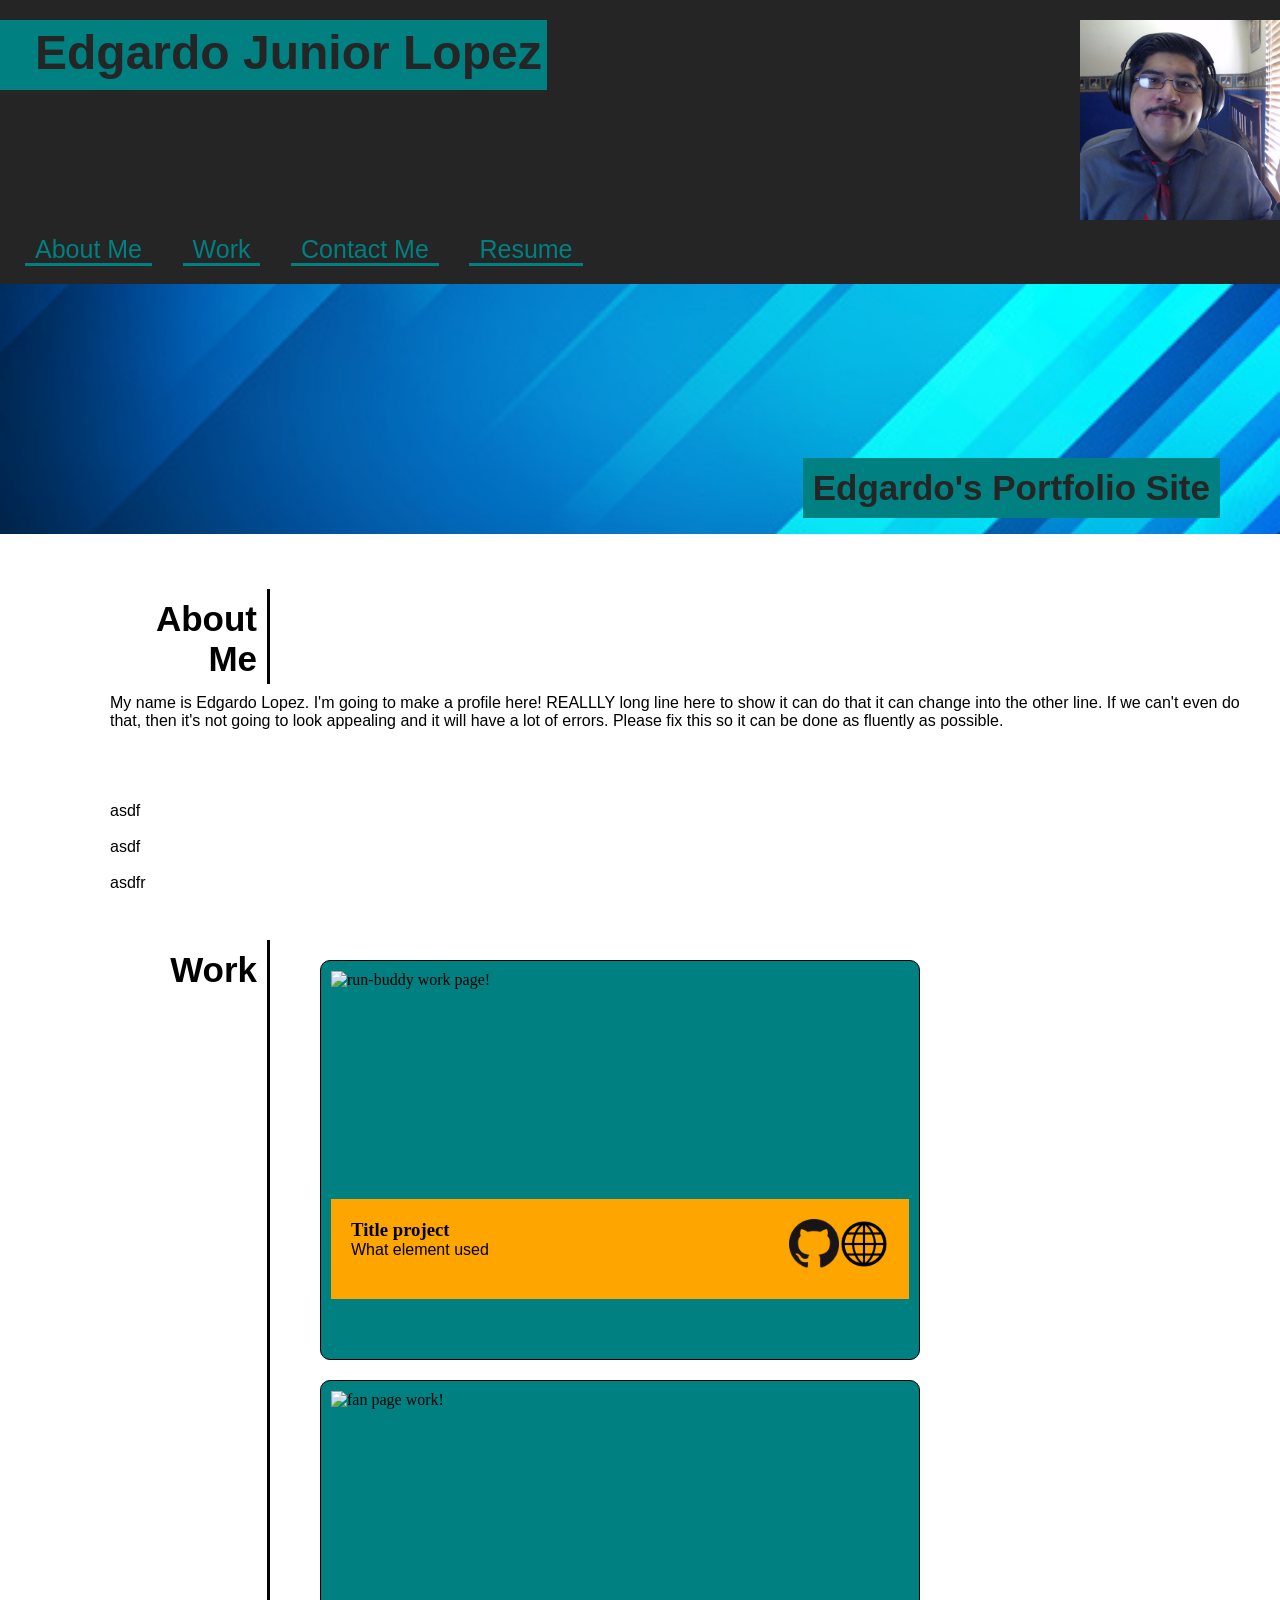
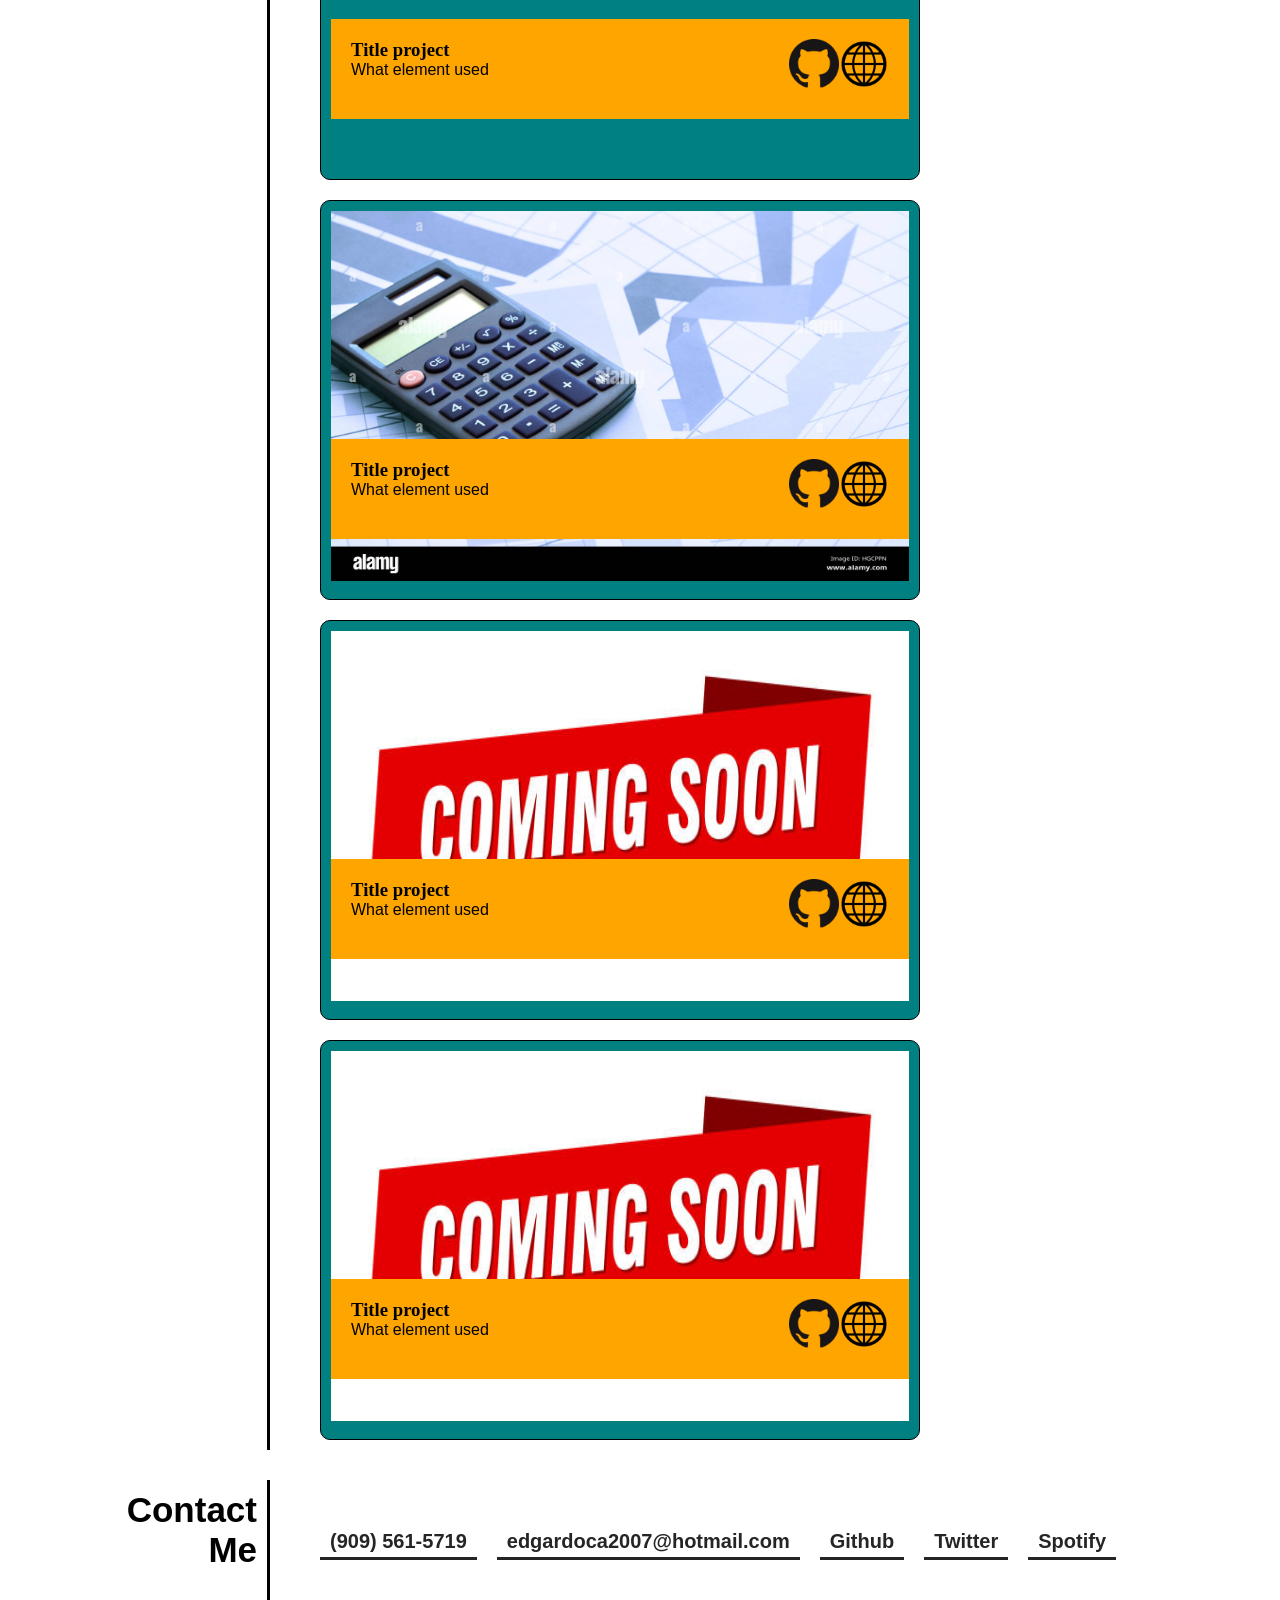
==== index.html @ 6aea6eae "Attempting to bring everything together" ====
<!DOCTYPE html>

<!--

    Author:  Edgardo Lopez

    This is an attempt to make a new project with the branches that we're adding in the system.  I've made the bare skeleton for the HTML format as well as added at the comment on what we're adding in the body.  Follow each comment to see what is being added:

    On the overall structure, we need to make the following:

    1. A section involving a title:  Lernantino.  It has on the side of the tab:  About Me, Work, Contact Me, and Resume.  All of them have a teal underline border on each.  The Lernantino is a H1 with a Dark grey font and has a teal background.  On that same line, we have an overall dark grey color matching the letters in Lernantino.
    2. A section involving a blue strip image with on the lower left having a "Cool Subtitle Here!".  This one has the same format as Lernantino.
    3. A side section that has About Me, Work, Contact Me.  All will link to the target when clicked from the top
    4. 
    5. 
    6. A "Work" section that has the following:
        *Surf Report
        *LED Wall
        *Calculator
        *Patzel Puzzles
        *Run Buddy at the last section

        During this section, the Surf Report is the giant one.  LED wall and Calculator are on the same line.  Patzel Puzzles and the Run Buddy form are in the same line
    7. A Footer that contains a "Contact Info" with the tabs of: Phone Number, Email, Github, Twitter, and Spotify

    8.  Have "About Me", "Work", and "Contact Info on the side on their respective sections with a border line on it.  This line goes at the top of the text all the way to the bottom of the section.


-->

<html lang="en-us">

    <!-- Section for the href links and title -->
    <head>

        <!-- Language of the ASCII -->
        <meta charset="UTF-8" />

        <link rel="stylesheet" href="./assets/css/style.css"> <!-- Add style sheet -->

        <!-- Apple created a meta element to address mobile screen -->
        <meta name="viewport" content="width=device-width, initial-scale=1.0" />

        <!-- Name of the website-->
        <title>
            Employee's Site
        </title>

        <!-- The top of the page with the word Lernantino in it: -->
        <header>

            <h1>Edgardo Junior Lopez</h1>

            <!-- Nav has the "About Me", "Work", "Contact Me", and "Resume" -->
            <img src="./assets/images/image-profile.jpg" width="200px" height="200px">

            <nav>
                <!-- Making an unordered list for the top section -->
                <ul>
                    <!--Four Words on the top: "About Me" "Work" "Contact Me" "Resume" -->

                    <!-- About Me Section -->
                    <li>
                        <a href = "#about-me">About Me</a>
                    </li>
                    <!-- Work Section -->
                    <li>
                        <a href = "#work-section">Work</a>
                    </li>
                    <!-- Contact Us Section -->
                    <li>
                        <a href = "#contact-me-section">Contact Me</a>
                    </li>
                    <!-- Resume Section -->
                    <li>
                        <a href = "./assets/files/Edgardo Lopez Resume Software PDF File.pdf">Resume</a>
                    </li>
                </ul>
            </nav>

        </header>

        <!--

            Notes in this section.  Here are the notes for it:

            With the section involving "Work", you have 5 different windows: Surf Report, LED Wall, Calculator, Pastel Puzzles, and Run Buddy.  On the "Surf Report", this is the top section of the five.  The others are evenly spread.  There's an even margin on all of them.  In addition to this, when you hover over a window, it'll have a light color overlighting the color.  This one IS NOT affected the window involving the words.

        -->

        <!-- The banner with the blue stripe -->

        <section class="banner" alt="Blue Banner Picture">

            <div class = "bottom-right"> 
                <h2>Edgardo's Portfolio Site</h2>
            </div>

        </section>

        <!-- 
            The Section with the words "About Me", etc that's located in the side.
            It'll contain on the side a Word and then on the right side, it'll have it's own sections of the article.

            Have the following:

            These are all "Article" style

            About Me:

            On the left, title right align and both words on different lines.
            Right:  Have a description.

            Work:

            Left: The word "Work", Right aligned
            Right: Have the works here (there are 5 in total)

            Contact Me
            Left: Words "Contact Me" in separate lines while being Right Aligned
            Right: Have the Phone Number, email, GitHub, Twitter, and Spotify words evenly spaced out.  Have all of them with a border line with the same as the one on the Left
        
        -->

        <section class="content">

            <!-- About Me Section -->
            <article id="about-me" class="about-me">

                <!-- This is for the Word Content -->
                <aside>
                    <h2>About<br/> Me</h2>
                </aside>

                <figure>
                    <!-- This is for the Actual Content -->
                    <div>
                        <!--Write a descriptive summary here -->
                        <p>
                            My name is Edgardo Lopez.  I'm going to make a profile here!  REALLLY long line here to show it can do that it can change into the other line.  If we can't even do that, then it's not going to look appealing and it will have a lot of errors.  Please fix this so it can be done as fluently as possible.
                        </p>
                        <br/>
                        <p>
                            
                        </p>
                        <br/>
                        <p>
                            
                        </p>
                        <br/>
                        <p>
                            
                        </p>
                        <br/>
                        <p>
                            asdf
                        </p>
                        <br/>
                        <p>
                            asdf
                        </p>
                        <br/>
                        <p>
                            asdfr
                        </p>
                        <br/>

                    </div>

                </figure>
                
            </article>

            <!-- Work Section -->
            <article id="work-section" class="work">

                <!-- This is for the Word Content -->
                <aside>
                    <h2>Work</h2>
                </aside>

                <!-- This is for the Actual Content -->
                <!--Insert multiple works here to show as a resume-->

                <!-- This will have the multiple works that we're going to use as placeholders or use the files that we have done in class -->
                <!-- We need at least 5 work/placeholders -->

                <!-- 

                    Each 'card' is going to have the following:
                    1.  Image that's on the back that will be highlighted in yellow if hover
                    2.  A text that has a background box that's located at the bottom left of the picture

                    For this, we need to understand that the picture, itself, is relative and the text is absolute.

                    Next, inside the card of the image has two sets of text.  One of them is the title of the project and the other is the file type used for said project.  The title is going to be h3 while the content type of the file is paragraph 'p'

                 -->

                <figure>

                    <div class="work-card">

                        <!-- Insert first files here -->
                        <!--\assets\images\dummy-pictures-->
                        <div class="photo">

                            <img src = "./assets/images/git-buddy-img.png" alt="run-buddy work page!" class="resizephoto">
                                <!-- I'm making an attempt to color the overall picture here -->

                            <div class = overlay>

                            </div>

                            <div class="text-box">
                                <a href="https://elopez08.github.io/challenge-1/">
                                    <img src = "./assets/images/website-icon-29482.png" class = "icon-clicks">
                                </a>
                                <a href="https://github.com/elopez08/challenge-1.git">
                                    <img src = "./assets/images/GitHub-Mark-64px.png" class = "icon-clicks">
                                </a>
                                <h3>
                                   Title project
                                </h3>
                                <br/>
                                <p>
                                    What element used
                                </p>
                            </div>
                            

                        </div>
                        
                    </div>
    
                    <div class="work-card">
    

                        <!-- Insert first files here -->
                        <!--\assets\images\dummy-pictures-->
                        <div class="photo">

                            <img src = "./assets/images/fan-page-sit.png" alt="fan page work!" class="resizephoto">
                                <!-- I'm making an attempt to color the overall picture here -->

                            <div class = overlay>

                            </div>

                            <div class="text-box">
                                <img src = "./assets/images/website-icon-29482.png" class = "icon-clicks">
                                <img src = "./assets/images/GitHub-Mark-64px.png" class = "icon-clicks">
                                <h3>
                                   Title project
                                </h3>
                                <br/>
                                <p>
                                    What element used
                                </p>
                            </div>
                            

                        </div>
                        
                    </div>
                    <div class="work-card">
    

                        <!-- Insert first files here -->
                        <!--\assets\images\dummy-pictures-->
                        <div class="photo">

                            <img src = "./assets/images/business-concept-calculator-on-paper-background-with-business-chart-HGCPPN.jpg" alt="'Calculator" class="resizephoto">
                                <!-- I'm making an attempt to color the overall picture here -->

                            <div class = overlay>

                            </div>

                            <div class="text-box">
                                <img src = "./assets/images/website-icon-29482.png" class = "icon-clicks">
                                <img src = "./assets/images/GitHub-Mark-64px.png" class = "icon-clicks">
                                <h3>
                                   Title project
                                </h3>
                                <br/>
                                <p>
                                    What element used
                                </p>
                            </div>
                            

                        </div>
                    </div>
                    <div class="work-card">
    

                        <!-- Insert first files here -->
                        <!--\assets\images\dummy-pictures-->
                        <div class="photo">

                            <img src = "./assets/images/istockphoto-1217368000-612x612.jpg" alt="'Coming Soon!" class="resizephoto">
                                <!-- I'm making an attempt to color the overall picture here -->

                            <div class = overlay>

                            </div>

                            <div class="text-box">
                                <img src = "./assets/images/website-icon-29482.png" class = "icon-clicks">
                                <img src = "./assets/images/GitHub-Mark-64px.png" class = "icon-clicks">
                                <h3>
                                   Title project
                                </h3>
                                <br/>
                                <p>
                                    What element used
                                </p>
                            </div>
                            

                        </div>

                    </div>
                    <div class="work-card">

                        <!-- Insert first files here -->
                        <!--\assets\images\dummy-pictures-->
                        <div class="photo">

                            <img src = "./assets/images/istockphoto-1217368000-612x612.jpg" alt="'Coming Sooon!" class="resizephoto">
                                <!-- I'm making an attempt to color the overall picture here -->

                            <div class = overlay>

                            </div>

                            <div class="text-box">
                                <img src = "./assets/images/website-icon-29482.png" class = "icon-clicks">
                                <img src = "./assets/images/GitHub-Mark-64px.png" class = "icon-clicks">
                                <h3>
                                   Title project
                                </h3>
                                <br/>
                                <p>
                                    What element used
                                </p>
                            </div>
                            

                        </div>
                    </div>    

                </figure>

                
            </article>

            <!-- Contact Me Section -->

            <article id="contact-me-section" class="contact-me">

                <!--This is for the Word Content -->
                <aside>
                    <h2>Contact<br /> Me</h2>
                </aside>

                <!-- This is for the Actual Content -->
                <!--YOU  MAY NEED TO CHANGE THIS NAV.  This is using the
                same format as above.  It isn't a navigator perse, but
                it is mostly for the structure. -->
                
                <figure>

                    <nav>

                        <ul>
                            <li>
                                <a href = "#">(909) 561-5719 </a>
                            </li>
                            <li>
                                <a href = "mailto:edgardoca2007@hotmail.com">edgardoca2007@hotmail.com</a>
                            </li>
                            <li>
                                <a href = "https://github.com/elopez08">Github</a>
                            </li>
                            <li>
                                <a href = "#">Twitter</a>
                            </li>
                            <li>
                                <a href = "#">Spotify</a>
                            </li>
                        </ul>
                        
                    </nav>

                </figure>


            </article>

        </section>

        <!-- Might have to take this out since there isn't a footer -->

        <footer>

        </footer>

    </head>


</html>
---- assets/css/style.css ----
/*

    We're going to make a structural backbone here so as to show the order of the styles.  Lay them out as carefully as possible.  Use the index html as a guide to see where we need to go for this to happen:

*/

/*

    Use this base: 

*/

/*
    The base skeleton if you need to make another section
*/
/* =========== Start of =========== */
/* =========== End of =========== */



/* =========== Start of Universal Declaration =========== */
* {
    padding: 0;
    margin: 0;
    box-sizing: border-box;
    /*background-color: rgb(165, 168, 202);*/  /*This property is making ALL that has a background set to this color, including text.  Find a way around this*/
}

:root{

    --main-lightteal-color: #67d6d6; /*use:  var(--main-white-color); */
    --font-family-one: 'Trebuchet MS', 'Lucida Sans Unicode', 'Lucida Grande', 'Lucida Sans', Arial, sans-serif; /*use: var(--font-family-one); */
    --display-inline: inline-block; /*use: var(--display-inline); */
    --font-color-one: teal;    /*Use: var(--font-color-one); */
    --dark-color: #252525; /*use: var(--dark-color); */

}

a {
    color: teal;     /* Changing the link color to this */
    text-decoration: none;              /* This is to ensure if there's a line or not */
}

p {
    font-family: var(--font-family-one);
}


/* =========== End of Universal Declaration =========== */


/* =========== Start of Header =========== */



header {

    padding: 20px 0px 20px 0px;
    font-family: var(--font-family-one);
    background-color: var(--dark-color);
    color: var(--dark-color);

    /*This is what's needed to have the text move.  Remember the following:
    
    display:flex causes the purple line
    justify-content: space-between adds spacing on the contents
    flex-wrap:wrap: if there is no space, it'll go to another line

    */
    display: flex;
    justify-content: space-between;
    flex-wrap: wrap;

}

header h1 {

    padding: 5px 5px 5px 35px;
    /*We're taking out the inline display*/
    /*display: var(--display-inline);*/
    font-size: 48px;
    background-color: teal;
    height: 70px;

}

header nav {
    background-color: var(--dark-color);
    padding-top: 15px;
    margin-right: 70px;
    float: right;
    font-family: var(--font-family-one);
    font-size: 20px;
    /*Note that there is no inline display*/
}

header nav ul {
    list-style-type: none;
    background-color: var(--dark-color);
}

header nav ul li {
    background-color: var(--dark-color);
    display: var(--display-inline);
    margin-left: 25px;
}

/* We're in the header, going to nav, that's inside ul, in the li, and any text that has 'a' in it */
header nav ul li a {
    background-color: var(--dark-color);
    border-bottom-style: solid;     /* Adding solid line on the bottome of text */
    padding: 0px 10px 0px 10px;                   /*Adding spacing around the text */
    font-size: 25px;
}

/* =========== End of Header =========== */


/* =========== Start of Banner =========== */
.banner {
    height: 250px;
    position: relative;
    margin-bottom: 25px;
    background-image: url("../images/blue-banner.jpg");
    background-size: cover;
    background-position: center;
}

.bottom-right {
    position: absolute;         /* This will cause the text to be inside the image */
    padding: 10px;              /* Have some spacing around the text */
    background-color: teal;   /* Have a background set behind the color */
    bottom: 16px;               /* Move it from the bottom */
    right: 60px;                /* Move it from the right */
}

.bottom-right h2 {
    font-size: 35px;            /* Change the size of the font */
    color: var(--dark-color);             /* Color of the text */
    font-family: var(--font-family-one);
    background-color: teal;

}

/* =========== End of Banner =========== */

/* 
    =============================================================

    This is going to be the area for the articles (total of 3) that we're
    going to use for the portfolio.  The ones we need to focus on
    are as follows:

        -About Me
        -Works
        -Contact Me

    They have their own separate classes to identify themselves differently
    from one another.  Declare this section class first and then we need to
    have each section separated from each other.

    =============================================================

*/

/* =========== Start of Section Declaration =========== */

section {
    padding: 30px;
}

/* =========== End of Section Declaration =========== */

/* =========== Start of Content =========== */

.content {
    margin-left: 20px;   
}

.content h2 {
    font-family: var(--font-family-one);
    text-align:right;
    font-size: 35px;
    top: 8px;
    right: 16px;
}

/* =========== End of Content =========== */

/* =========== Start of Article Declaration =========== */

article {
    margin-bottom: 20px;
    margin-left: 20px;

    /*I'm making an attempt to have the flex property added here.  If we do, all the contents within the article should fall in place*/
    display: flex;
    /*We're not aligning the contents here.  The columns are to the left and the contents are at the side of the right*/
    /*justify-content: space-between;*/
    flex-wrap: wrap;

}


/* =========== End of Article Declaration =========== */

/* =========== Start of Article Design =========== */

.about-me, .work, .contact-me {
    overflow: auto;
    margin: 0 0 30px 20px;
}

.about-me aside, .work aside , .contact-me aside {
    /*flex:1;*/
    width: 200px;
    padding: 10px 10px 5px 10px;
    float: left;
    border-right-style: solid;

}


.about-me figure, .work figure , .contact-me nav {

    /*
    This is creating an error.  The reason why is because we're not really flexing this property.  If anything, only one should be doing this, which is the section involving the work figure
    flex: 4;
    display: flex;
    flex-wrap: wrap;
    */
    padding: 10px 0 0px 40px;
}

/*We need one more value that needs to be added.  The box, itself, has various of layers that deals with the work.  We need to make sure that also is flex*/

.work figure {
    flex: 2;
    display: flex;
    justify-content: space-between;
    flex-wrap: wrap;

}

/* 

    This section is for the style of putting placeholders/work in the Work section
    The current code for this is: 
    
        <article id="work-section" class="work">

    This section will cover the div that's inside that.  Current style:  <div>

*/

.work-card {
    border-style: solid;
    border-width: 1px;
    border-radius: 10px;
    padding: 10px;
    height: 400px;
    flex: 0 0 600px;
    background-color: teal;
    margin: 10px;
}




.photo {

    /*Adding to see if this highlighted thing works.  I'm making the overall card a relative position: */
    width: auto;
    height: 100%;
    background-size: cover;
    background-position: center;
    position: relative;

}

.resizephoto {
    position: relative;
    width:100%;
    height: 370px;
}

/*I'm making an attempt to have this change color when it is overlaying the picture*/
.overlay {

    position: absolute;
    background-color:yellow;
    opacity: 0.3;

}

.text-box{

    width: 100%;
    height: 100px;
    padding: 20px;
    position: absolute;
    bottom: 50px;
    left: 0;
    right: 0;
    background-color: orange;

}

.text-box h3, .text-box p{

    display: var(--display-inline);

}


.icon-clicks {

    height: 50px;
    width: 50px;
    float:right;
    
}


/*
    Okay.  This is going to be a bit tricky to explain, but here's how it goes:
    We need to have this property WITHIN the div.  I made a new div and called this one 'photo'.  The container 'photo' has a relative position.  Inside said photo class, there is an image that is being identified.  You need to do this so that only the picture is affected.  Next, we have this set of code that's above this line that deals with what it needs to do when the overlay is called.  For this, we have it set to absolute so it can overlay the photo itself.  I have it set to background-color yellow.  Next, we have the next set of lines to be the overlay effect.

    On this one, we needed to have the position set to 0 on the bottom, left, and right.  We need to do this so that when it is called, it knows where to start.  The reason why is because if we had a transition, it'll start from there and then it'll start filling the overall picture.  The height of it is at max, so it'll fill the whole thing.

    One thing:  Right now, we're missing an opacity property.  There's one more thing to note:  The picture itself isn't exactly a square.  It's a rectangle that is fit inside the column section.  What this means is that part of the picture is not filled on the column itself.  So when the transition happens, it'll color the overall thing, INCLUDING THE SPACE that isn't filled by the image.

*/
.photo:hover .overlay{
      bottom:0;
      left: 0;
      right: 0;
      height:100%;
}



/* This section is reserved for the contact information style for the last part */

.contact-me nav {
    padding-top: 40px;
    padding-bottom: 40px;
    font-family: var(--font-family-one);
}

.contact-me nav ul {

    
    /*Something worth noting about this:  With the justify-content, we had the value of the space defined before.  When we applied it on the HEADER, we shifted THIS list so that it is taken to the right.  If we decrease the size, the space in between THIS content and the HEADER will decrease.  Now the question is:  

    Why did we needed another justify-content here?  Is it by default?*/
    /*Adding the purple line on it: 

    */
    display: flex;
    /* Contents will go below if the screen is small */
    flex-wrap: wrap;
    /*There are two more commands being used.  Pay attention carefully:
    
    align-items is like the justify-conent, but on the opposite axis.  flex-box operates in the main axis.  We need to be careful since the line above works, by default, on the horizontal axis and the one below follows the vertical axis.  But if we were to define the flex-direction to column, then the main and cross would be flipped.

    Keep in mind that the flex-direction is "row" by default.  Change this to "column" if you want it to be flipped.

    ;*/
    align-items: center;

    /*This sets how a list item is styled (bullet points, dashes, etc.) and positioned (indented or outdented).  Changed the value to none to hide the bullet points. */

    /* Though another question:  We already defined this to be none in the main section.  Why do we need this here? */

    list-style: none;
}


.contact-me nav ul li {
    margin: 10px;
}

.contact-me nav ul li a {
    border-bottom-style: solid;     /* Adding solid line on the bottome of text */
    padding: 10px 10px 5px 10px;                   /*Adding spacing around the text */
    font-size: 20px;
    color: var(--dark-color);
    font-weight: bold;
}

/* =========== Start of Article Design =========== */

/* =========== Start of About Me for the Content =========== */
/* =========== End of About Me for the Content =========== */

/* =========== Start of Work for the Content =========== */
/* =========== End of Work for the Content =========== */

/* =========== Start of Contact Me for the Content =========== */
/* =========== End of Contact Me for the Content =========== */
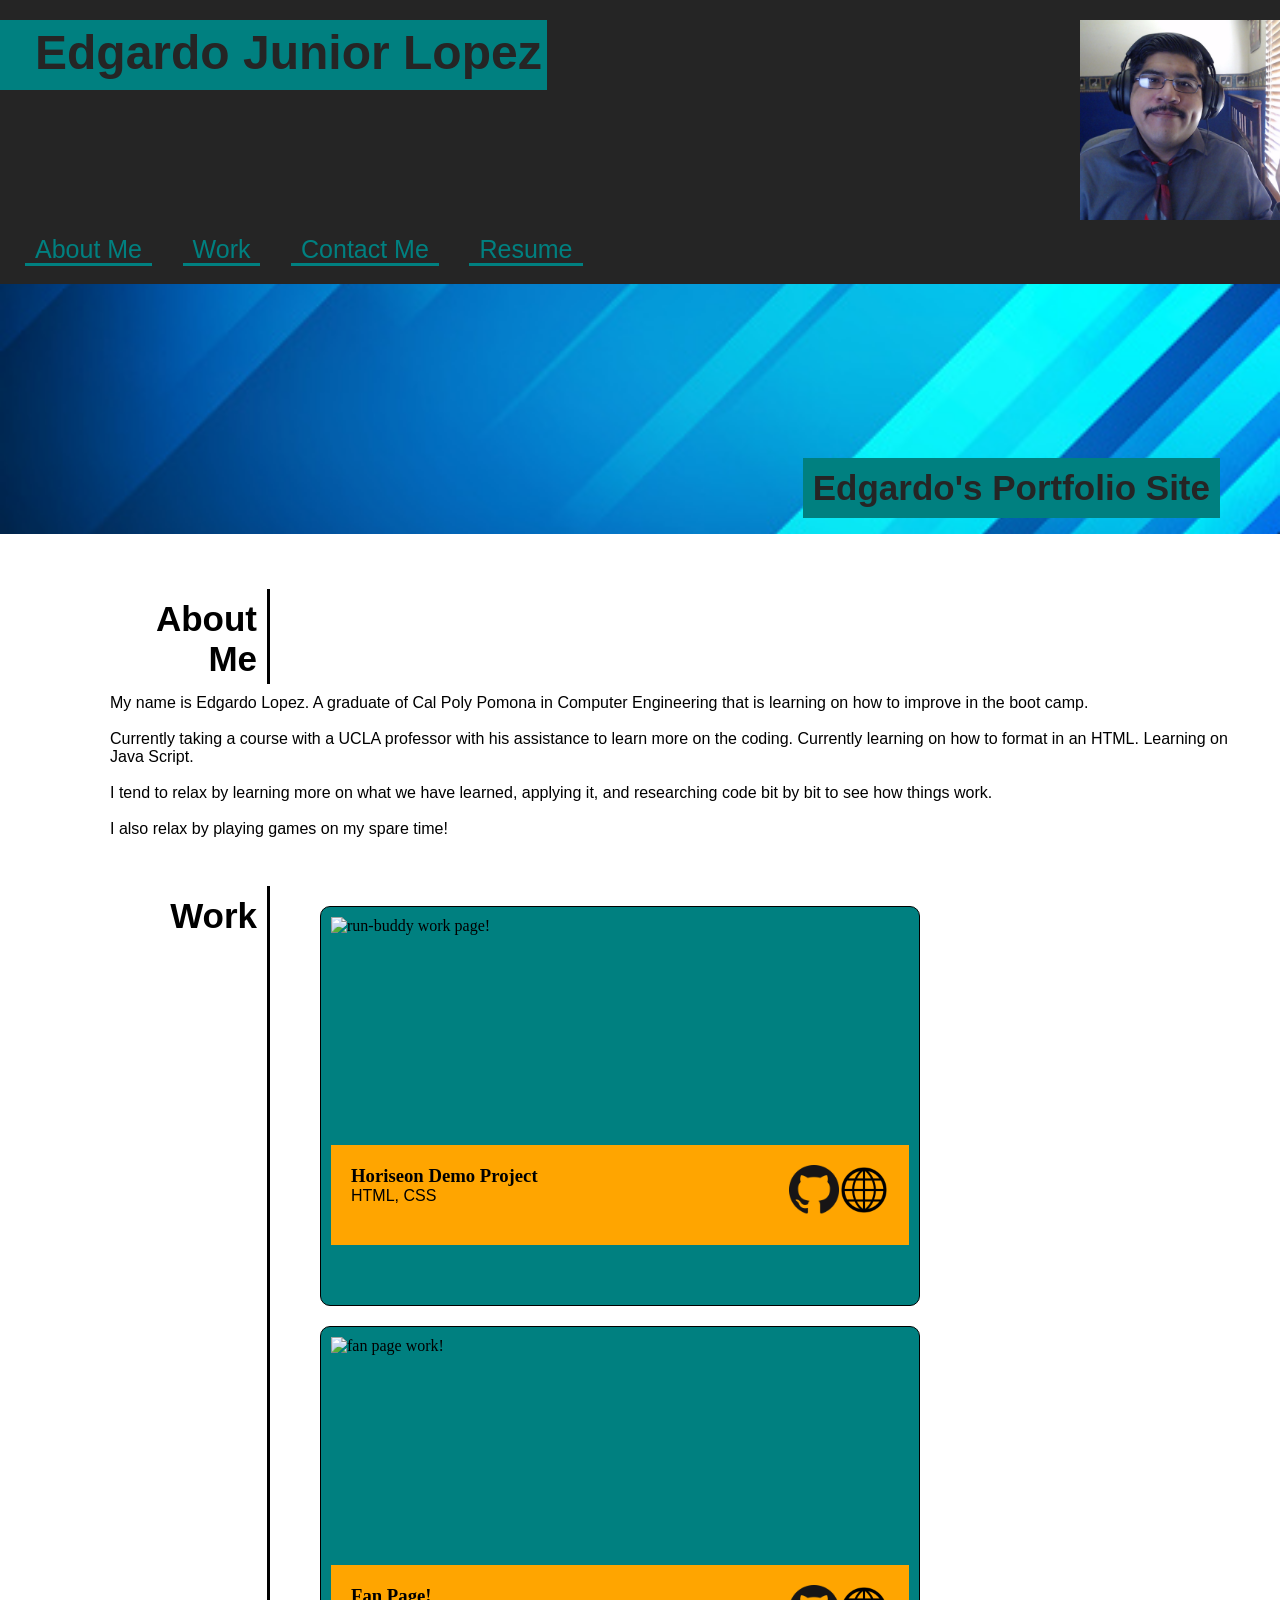
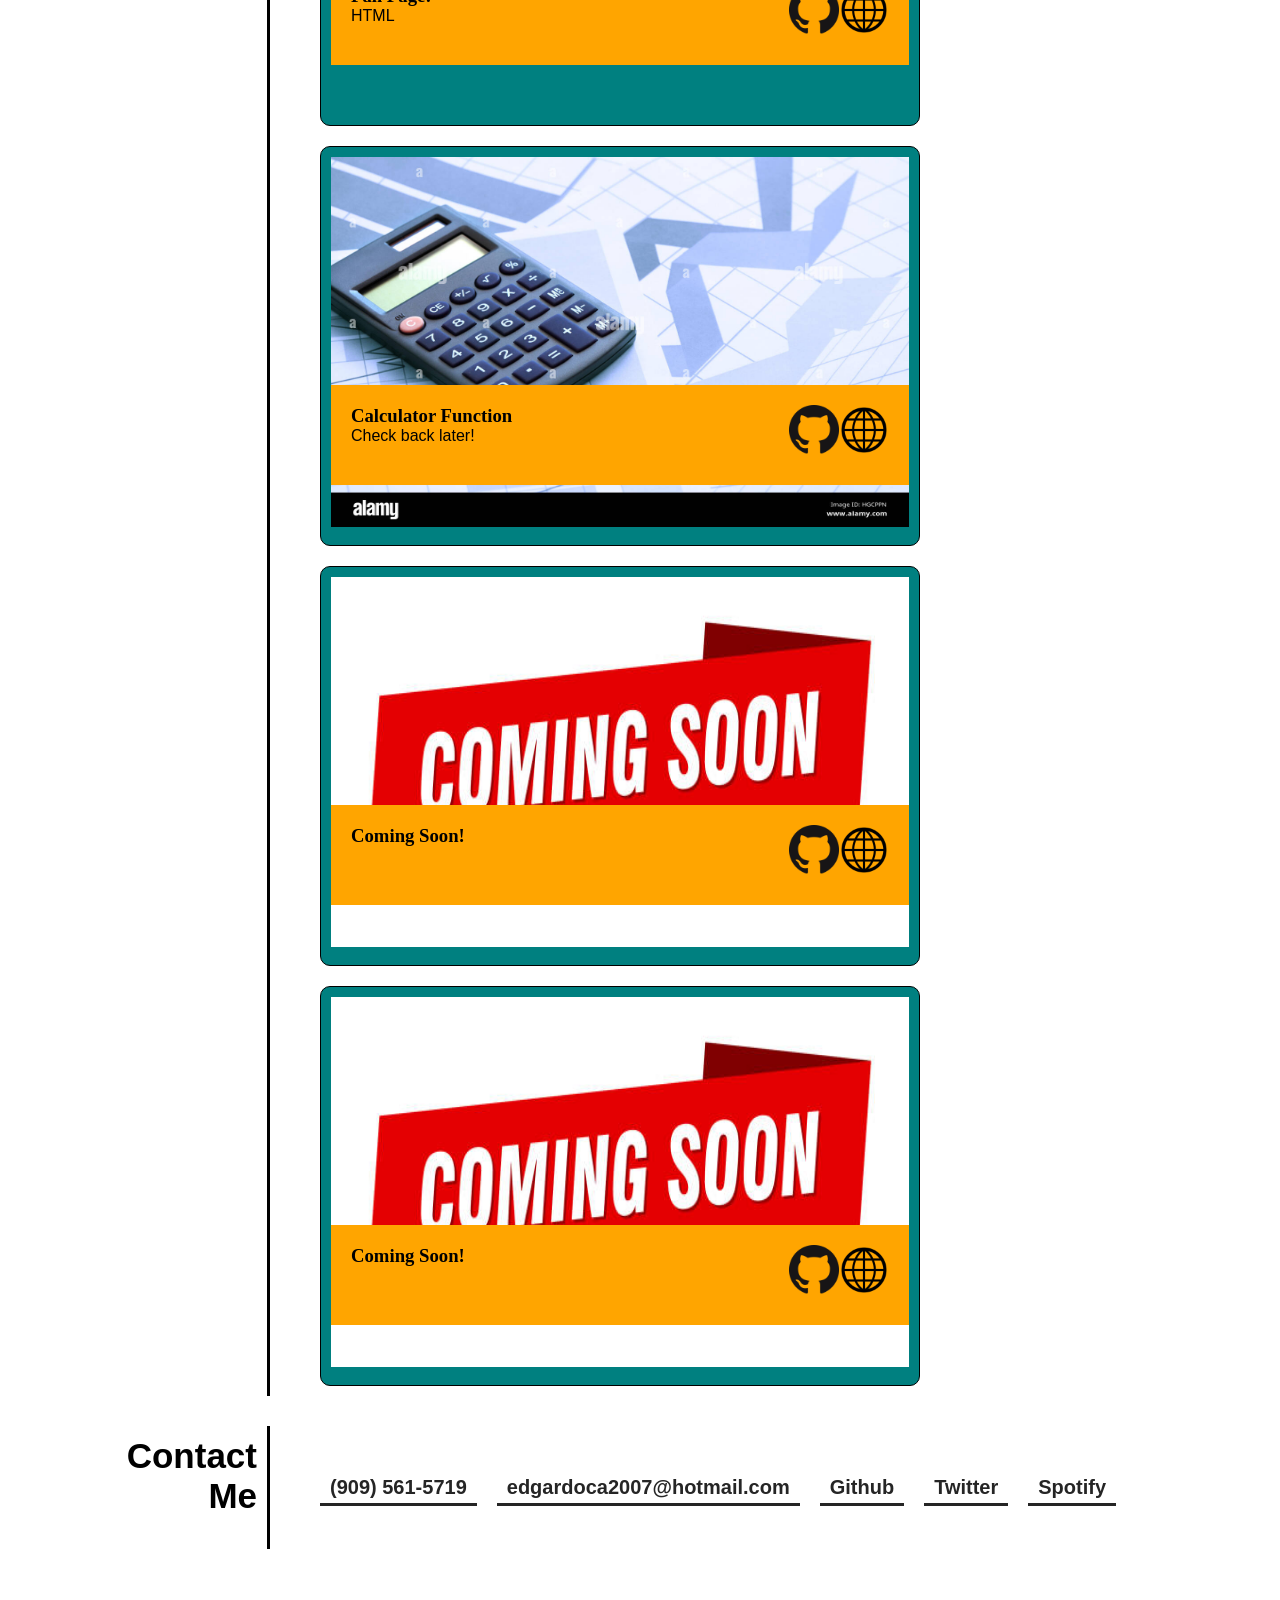
==== commit 456e4ec4: "Final changes for the challenge" ====
--- a/index.html
+++ b/index.html
@@ -137,31 +137,19 @@
                     <div>
                         <!--Write a descriptive summary here -->
                         <p>
-                            My name is Edgardo Lopez.  I'm going to make a profile here!  REALLLY long line here to show it can do that it can change into the other line.  If we can't even do that, then it's not going to look appealing and it will have a lot of errors.  Please fix this so it can be done as fluently as possible.
+                            My name is Edgardo Lopez.  A graduate of Cal Poly Pomona in Computer Engineering that is learning on how to improve in the boot camp.
                         </p>
                         <br/>
                         <p>
-                            
+                            Currently taking a course with a UCLA professor with his assistance to learn more on the coding.  Currently learning on how to format in an HTML.  Learning on Java Script.
                         </p>
                         <br/>
                         <p>
-                            
+                            I tend to relax by learning more on what we have learned, applying it, and researching code bit by bit to see how things work.
                         </p>
                         <br/>
                         <p>
-                            
-                        </p>
-                        <br/>
-                        <p>
-                            asdf
-                        </p>
-                        <br/>
-                        <p>
-                            asdf
-                        </p>
-                        <br/>
-                        <p>
-                            asdfr
+                            I also relax by playing games on my spare time!
                         </p>
                         <br/>
 
@@ -205,7 +193,7 @@
                         <!--\assets\images\dummy-pictures-->
                         <div class="photo">
 
-                            <img src = "./assets/images/git-buddy-img.png" alt="run-buddy work page!" class="resizephoto">
+                            <img src = "./assets/images/horiseon-demo.png" alt="run-buddy work page!" class="resizephoto">
                                 <!-- I'm making an attempt to color the overall picture here -->
 
                             <div class = overlay>
@@ -220,11 +208,11 @@
                                     <img src = "./assets/images/GitHub-Mark-64px.png" class = "icon-clicks">
                                 </a>
                                 <h3>
-                                   Title project
+                                   Horiseon Demo Project
                                 </h3>
                                 <br/>
                                 <p>
-                                    What element used
+                                    HTML, CSS
                                 </p>
                             </div>
                             
@@ -251,11 +239,11 @@
                                 <img src = "./assets/images/website-icon-29482.png" class = "icon-clicks">
                                 <img src = "./assets/images/GitHub-Mark-64px.png" class = "icon-clicks">
                                 <h3>
-                                   Title project
+                                   Fan Page!
                                 </h3>
                                 <br/>
                                 <p>
-                                    What element used
+                                    HTML
                                 </p>
                             </div>
                             
@@ -281,11 +269,11 @@
                                 <img src = "./assets/images/website-icon-29482.png" class = "icon-clicks">
                                 <img src = "./assets/images/GitHub-Mark-64px.png" class = "icon-clicks">
                                 <h3>
-                                   Title project
+                                   Calculator Function
                                 </h3>
                                 <br/>
                                 <p>
-                                    What element used
+                                    Check back later!
                                 </p>
                             </div>
                             
@@ -310,11 +298,11 @@
                                 <img src = "./assets/images/website-icon-29482.png" class = "icon-clicks">
                                 <img src = "./assets/images/GitHub-Mark-64px.png" class = "icon-clicks">
                                 <h3>
-                                   Title project
+                                   Coming Soon!
                                 </h3>
                                 <br/>
                                 <p>
-                                    What element used
+
                                 </p>
                             </div>
                             
@@ -339,11 +327,11 @@
                                 <img src = "./assets/images/website-icon-29482.png" class = "icon-clicks">
                                 <img src = "./assets/images/GitHub-Mark-64px.png" class = "icon-clicks">
                                 <h3>
-                                   Title project
+                                   Coming Soon!
                                 </h3>
                                 <br/>
                                 <p>
-                                    What element used
+                                    
                                 </p>
                             </div>
                             
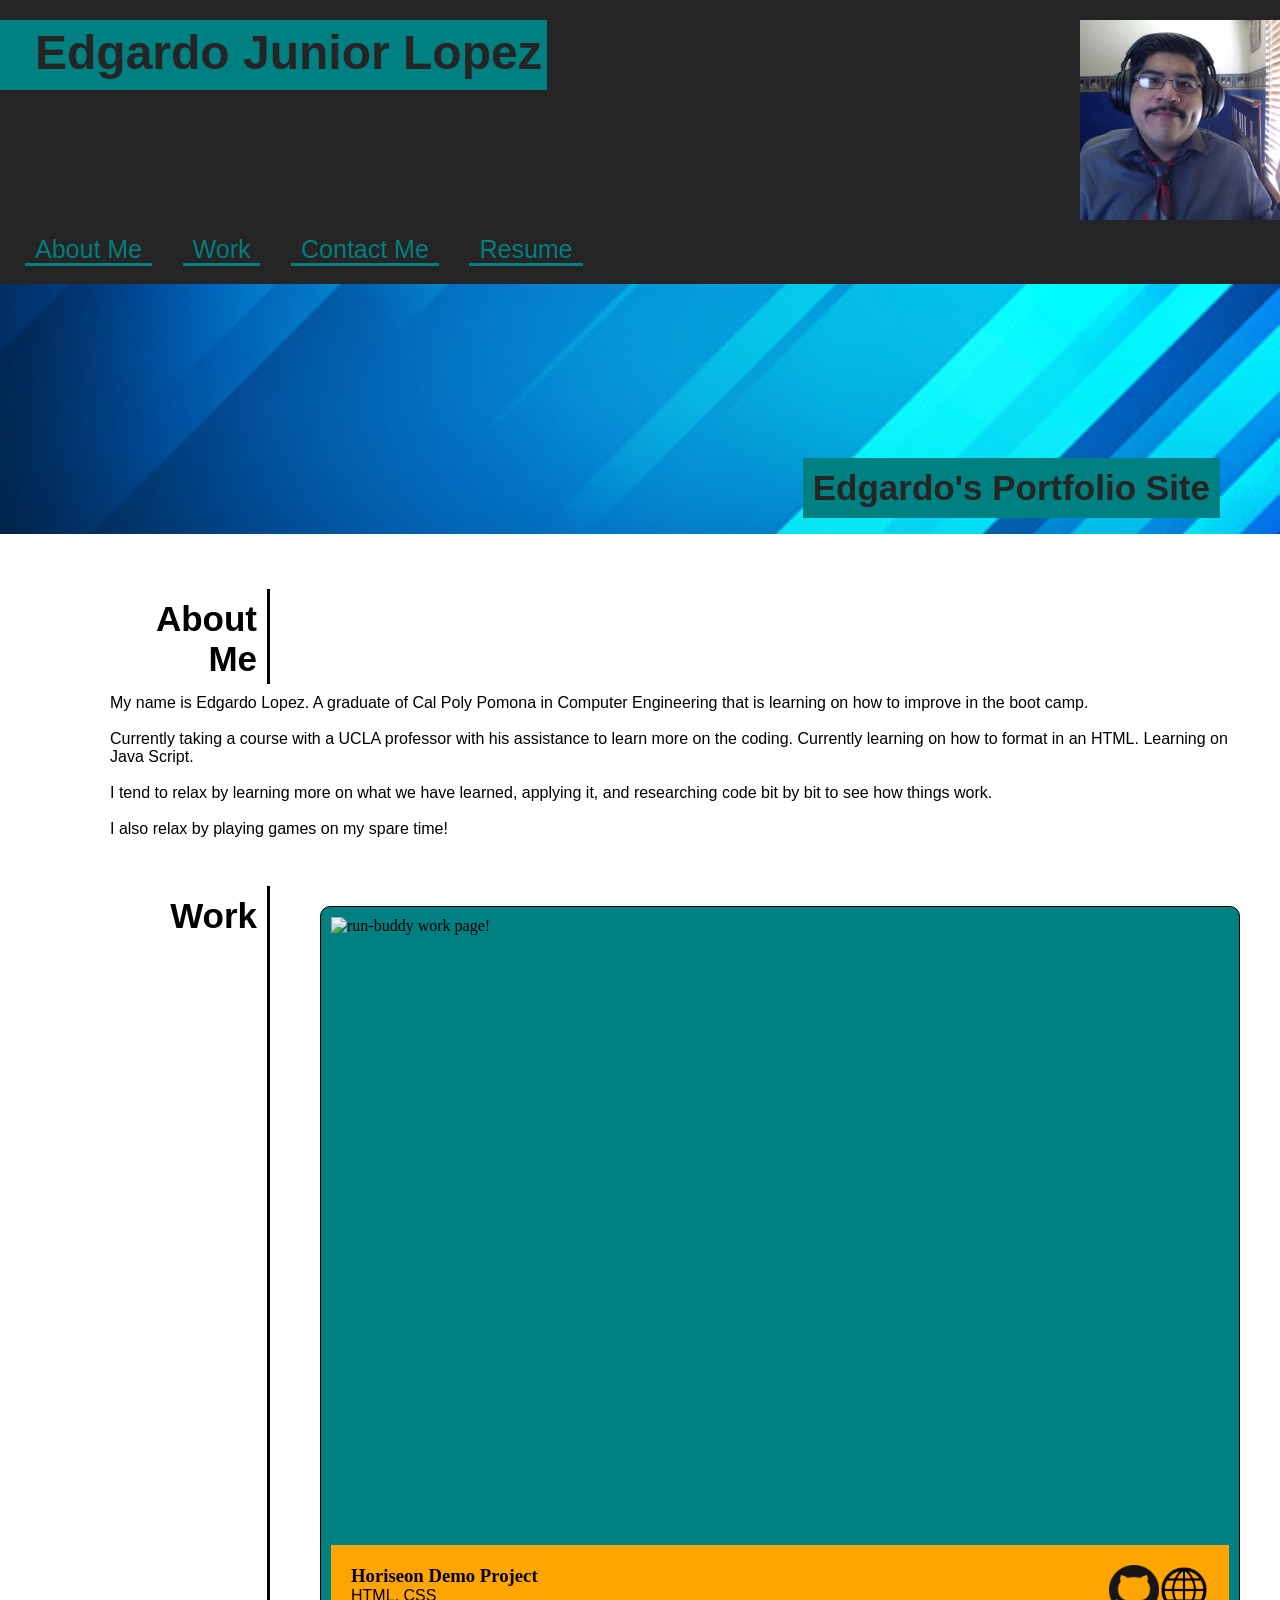
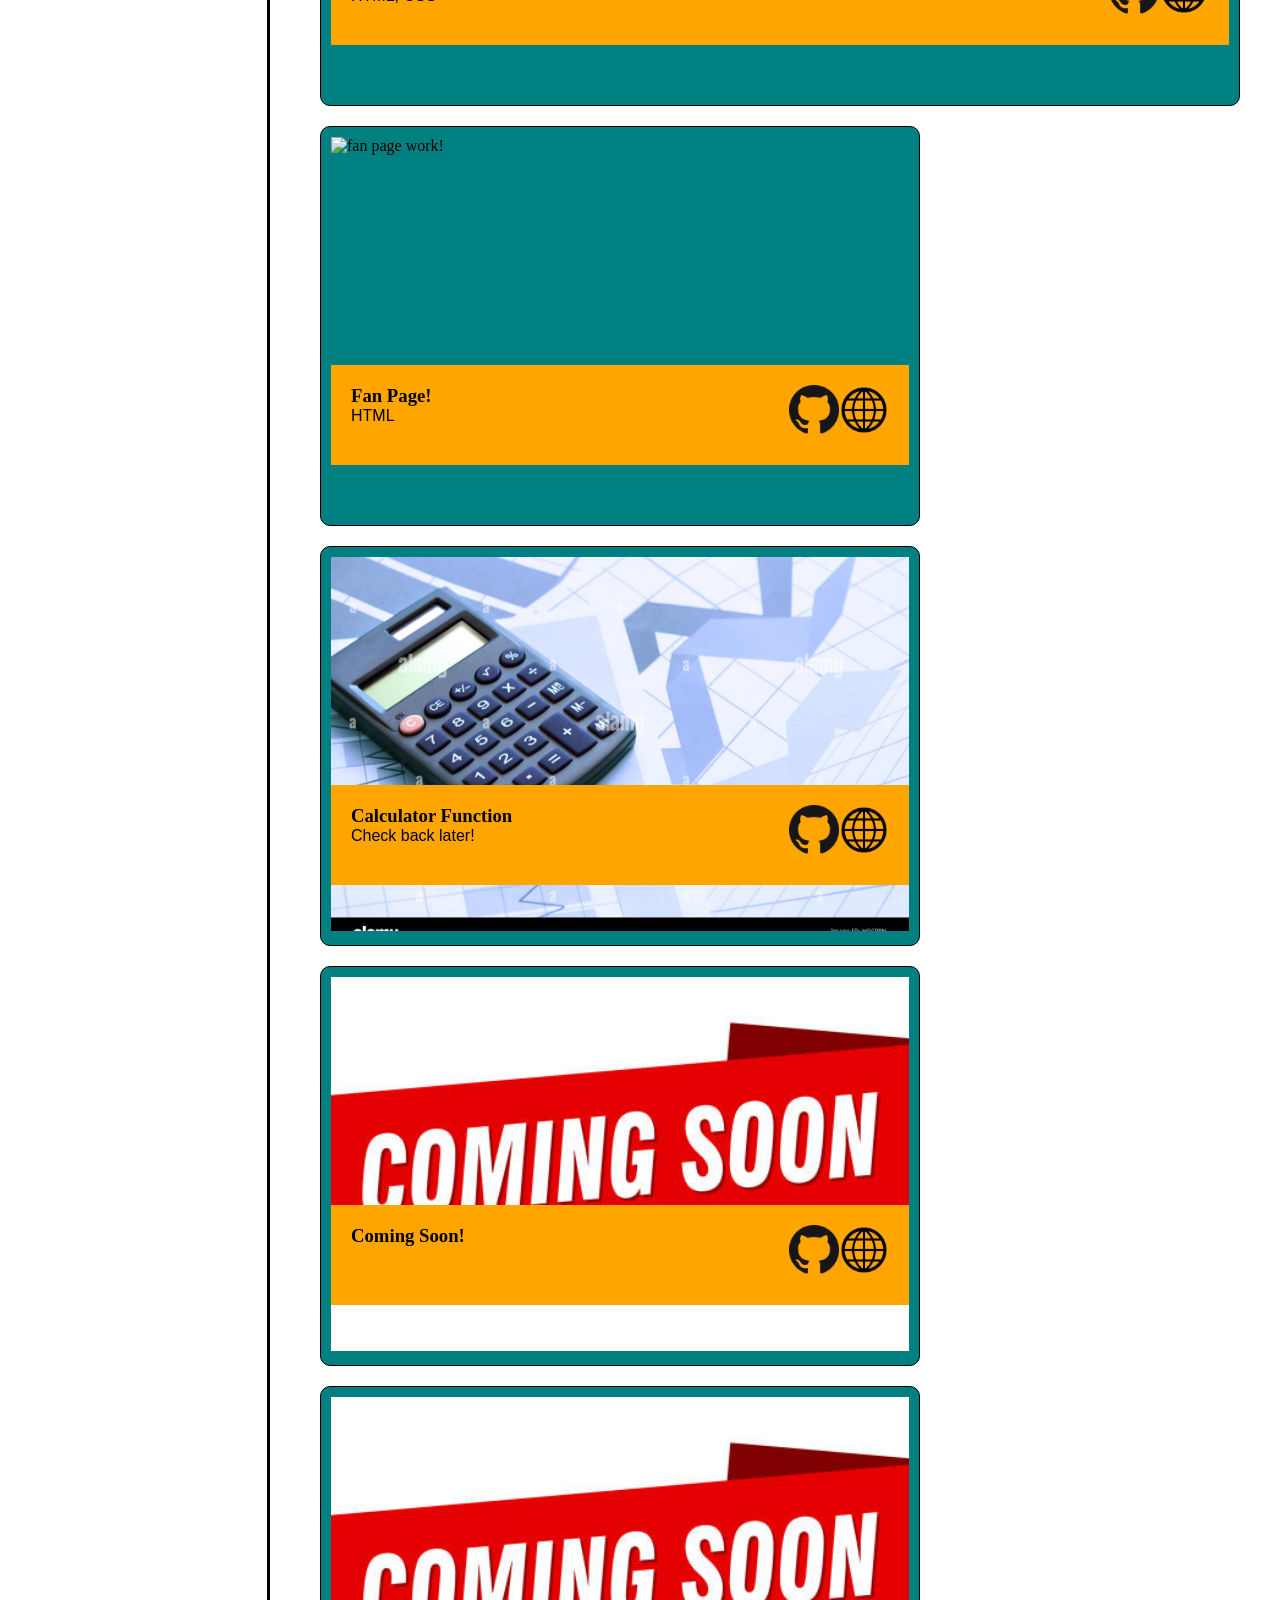
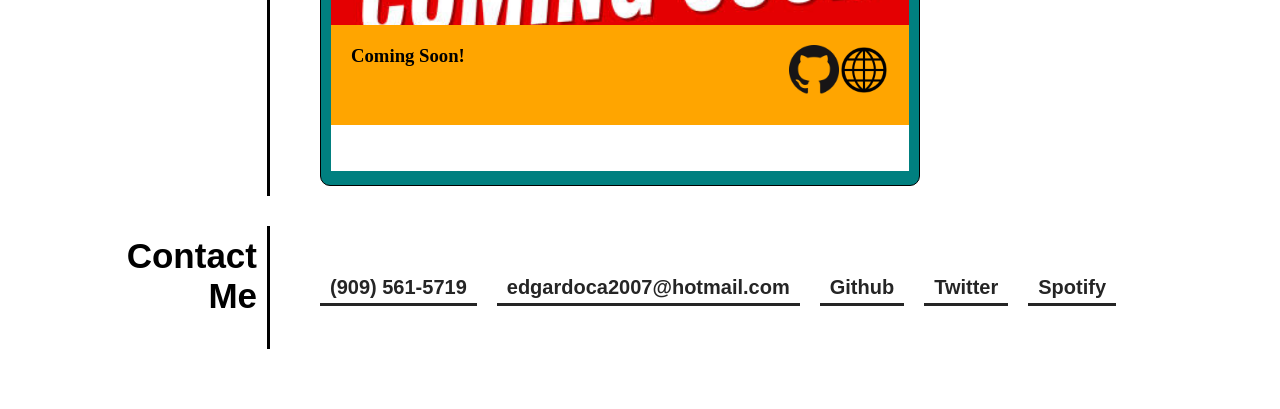
==== commit aa6152c3: "Changing the image boxes.  The main is the bigger one and the group are all the same and small" ====
--- a/index.html
+++ b/index.html
@@ -185,159 +185,176 @@
 
                  -->
 
-                <figure>
-
-                    <div class="work-card">
-
-                        <!-- Insert first files here -->
-                        <!--\assets\images\dummy-pictures-->
-                        <div class="photo">
-
-                            <img src = "./assets/images/horiseon-demo.png" alt="run-buddy work page!" class="resizephoto">
-                                <!-- I'm making an attempt to color the overall picture here -->
-
-                            <div class = overlay>
-
-                            </div>
-
-                            <div class="text-box">
-                                <a href="https://elopez08.github.io/challenge-1/">
-                                    <img src = "./assets/images/website-icon-29482.png" class = "icon-clicks">
-                                </a>
-                                <a href="https://github.com/elopez08/challenge-1.git">
-                                    <img src = "./assets/images/GitHub-Mark-64px.png" class = "icon-clicks">
-                                </a>
-                                <h3>
-                                   Horiseon Demo Project
-                                </h3>
-                                <br/>
-                                <p>
-                                    HTML, CSS
-                                </p>
+
+                 <!-- I think there's another set of reconstruction:  The big one that stretches across and the other is the grouping of two -->
+
+                <figure> <!-- I'm going to make this as a parent -->
+
+                    <!-- This is going to be reserved for the 1st child, which is ONLY ONE CARD -->
+
+                    <div class="main-work-dev"> <!-- This is going to be the definition of the child -->
+
+                        <div class="main-work-card">
+
+                            <!-- Insert first files here -->
+                            <!--\assets\images\dummy-pictures-->
+                            <div class="main-photo">
+    
+                                <img src = "./assets/images/horiseon-demo.png" alt="run-buddy work page!" class="main-resizephoto">
+                                    <!-- I'm making an attempt to color the overall picture here -->
+    
+                                <div class = main-overlay>
+    
+                                </div>
+    
+                                <div class="text-box">
+                                    <a href="https://elopez08.github.io/challenge-1/">
+                                        <img src = "./assets/images/website-icon-29482.png" class = "icon-clicks">
+                                    </a>
+                                    <a href="https://github.com/elopez08/challenge-1.git">
+                                        <img src = "./assets/images/GitHub-Mark-64px.png" class = "icon-clicks">
+                                    </a>
+                                    <h3>
+                                       Horiseon Demo Project
+                                    </h3>
+                                    <br/>
+                                    <p>
+                                        HTML, CSS
+                                    </p>
+                                </div>
+                                
+    
                             </div>
                             
-
                         </div>
-                        
+
                     </div>
-    
-                    <div class="work-card">
-    
-
-                        <!-- Insert first files here -->
-                        <!--\assets\images\dummy-pictures-->
-                        <div class="photo">
-
-                            <img src = "./assets/images/fan-page-sit.png" alt="fan page work!" class="resizephoto">
-                                <!-- I'm making an attempt to color the overall picture here -->
-
-                            <div class = overlay>
-
-                            </div>
-
-                            <div class="text-box">
-                                <img src = "./assets/images/website-icon-29482.png" class = "icon-clicks">
-                                <img src = "./assets/images/GitHub-Mark-64px.png" class = "icon-clicks">
-                                <h3>
-                                   Fan Page!
-                                </h3>
-                                <br/>
-                                <p>
-                                    HTML
-                                </p>
+                    
+
+                    <!-- This is going to be reserved for the 2nd child, WHICH IS EVERYTHING -->
+
+                    <div class="group-work-dev"> <!-- This is going to be the definition of the child -->
+
+                        <div class="work-card">
+    
+
+                            <!-- Insert first files here -->
+                            <!--\assets\images\dummy-pictures-->
+                            <div class="photo">
+    
+                                <img src = "./assets/images/fan-page-sit.png" alt="fan page work!" class="resizephoto">
+                                    <!-- I'm making an attempt to color the overall picture here -->
+    
+                                <div class = overlay>
+    
+                                </div>
+    
+                                <div class="text-box">
+                                    <img src = "./assets/images/website-icon-29482.png" class = "icon-clicks">
+                                    <img src = "./assets/images/GitHub-Mark-64px.png" class = "icon-clicks">
+                                    <h3>
+                                       Fan Page!
+                                    </h3>
+                                    <br/>
+                                    <p>
+                                        HTML
+                                    </p>
+                                </div>
+                                
+    
                             </div>
                             
-
                         </div>
-                        
+                        <div class="work-card">
+        
+    
+                            <!-- Insert first files here -->
+                            <!--\assets\images\dummy-pictures-->
+                            <div class="photo">
+    
+                                <img src = "./assets/images/business-concept-calculator-on-paper-background-with-business-chart-HGCPPN.jpg" alt="'Calculator" class="resizephoto">
+                                    <!-- I'm making an attempt to color the overall picture here -->
+    
+                                <div class = overlay>
+    
+                                </div>
+    
+                                <div class="text-box">
+                                    <img src = "./assets/images/website-icon-29482.png" class = "icon-clicks">
+                                    <img src = "./assets/images/GitHub-Mark-64px.png" class = "icon-clicks">
+                                    <h3>
+                                       Calculator Function
+                                    </h3>
+                                    <br/>
+                                    <p>
+                                        Check back later!
+                                    </p>
+                                </div>
+                                
+    
+                            </div>
+                        </div>
+                        <div class="work-card">
+        
+    
+                            <!-- Insert first files here -->
+                            <!--\assets\images\dummy-pictures-->
+                            <div class="photo">
+    
+                                <img src = "./assets/images/istockphoto-1217368000-612x612.jpg" alt="'Coming Soon!" class="resizephoto">
+                                    <!-- I'm making an attempt to color the overall picture here -->
+    
+                                <div class = overlay>
+    
+                                </div>
+    
+                                <div class="text-box">
+                                    <img src = "./assets/images/website-icon-29482.png" class = "icon-clicks">
+                                    <img src = "./assets/images/GitHub-Mark-64px.png" class = "icon-clicks">
+                                    <h3>
+                                       Coming Soon!
+                                    </h3>
+                                    <br/>
+                                    <p>
+    
+                                    </p>
+                                </div>
+                                
+    
+                            </div>
+    
+                        </div>
+                        <div class="work-card">
+    
+                            <!-- Insert first files here -->
+                            <!--\assets\images\dummy-pictures-->
+                            <div class="photo">
+    
+                                <img src = "./assets/images/istockphoto-1217368000-612x612.jpg" alt="'Coming Sooon!" class="resizephoto">
+                                    <!-- I'm making an attempt to color the overall picture here -->
+    
+                                <div class = overlay>
+    
+                                </div>
+    
+                                <div class="text-box">
+                                    <img src = "./assets/images/website-icon-29482.png" class = "icon-clicks">
+                                    <img src = "./assets/images/GitHub-Mark-64px.png" class = "icon-clicks">
+                                    <h3>
+                                       Coming Soon!
+                                    </h3>
+                                    <br/>
+                                    <p>
+                                        
+                                    </p>
+                                </div>
+                                
+    
+                            </div>
+                        </div>    
+
                     </div>
-                    <div class="work-card">
-    
-
-                        <!-- Insert first files here -->
-                        <!--\assets\images\dummy-pictures-->
-                        <div class="photo">
-
-                            <img src = "./assets/images/business-concept-calculator-on-paper-background-with-business-chart-HGCPPN.jpg" alt="'Calculator" class="resizephoto">
-                                <!-- I'm making an attempt to color the overall picture here -->
-
-                            <div class = overlay>
-
-                            </div>
-
-                            <div class="text-box">
-                                <img src = "./assets/images/website-icon-29482.png" class = "icon-clicks">
-                                <img src = "./assets/images/GitHub-Mark-64px.png" class = "icon-clicks">
-                                <h3>
-                                   Calculator Function
-                                </h3>
-                                <br/>
-                                <p>
-                                    Check back later!
-                                </p>
-                            </div>
-                            
-
-                        </div>
-                    </div>
-                    <div class="work-card">
-    
-
-                        <!-- Insert first files here -->
-                        <!--\assets\images\dummy-pictures-->
-                        <div class="photo">
-
-                            <img src = "./assets/images/istockphoto-1217368000-612x612.jpg" alt="'Coming Soon!" class="resizephoto">
-                                <!-- I'm making an attempt to color the overall picture here -->
-
-                            <div class = overlay>
-
-                            </div>
-
-                            <div class="text-box">
-                                <img src = "./assets/images/website-icon-29482.png" class = "icon-clicks">
-                                <img src = "./assets/images/GitHub-Mark-64px.png" class = "icon-clicks">
-                                <h3>
-                                   Coming Soon!
-                                </h3>
-                                <br/>
-                                <p>
-
-                                </p>
-                            </div>
-                            
-
-                        </div>
-
-                    </div>
-                    <div class="work-card">
-
-                        <!-- Insert first files here -->
-                        <!--\assets\images\dummy-pictures-->
-                        <div class="photo">
-
-                            <img src = "./assets/images/istockphoto-1217368000-612x612.jpg" alt="'Coming Sooon!" class="resizephoto">
-                                <!-- I'm making an attempt to color the overall picture here -->
-
-                            <div class = overlay>
-
-                            </div>
-
-                            <div class="text-box">
-                                <img src = "./assets/images/website-icon-29482.png" class = "icon-clicks">
-                                <img src = "./assets/images/GitHub-Mark-64px.png" class = "icon-clicks">
-                                <h3>
-                                   Coming Soon!
-                                </h3>
-                                <br/>
-                                <p>
-                                    
-                                </p>
-                            </div>
-                            
-
-                        </div>
-                    </div>    
+                    
 
                 </figure>
 
--- a/assets/css/style.css
+++ b/assets/css/style.css
@@ -235,11 +235,24 @@
 /*We need one more value that needs to be added.  The box, itself, has various of layers that deals with the work.  We need to make sure that also is flex*/
 
 .work figure {
-    flex: 2;
+    flex: 3;
     display: flex;
     justify-content: space-between;
     flex-wrap: wrap;
 
+}
+
+.main-work-dev {
+    flex: 2 0 100%;
+}
+
+.group-work-dev {
+    flex: 1 0 100%;
+    display: flex;
+    /*If there's empty space, spread it*/
+    justify-content: space-between;
+    /*If the block reaches limit, scoot it down*/
+    flex-wrap: wrap;
 }
 
 /* 
@@ -252,22 +265,33 @@
     This section will cover the div that's inside that.  Current style:  <div>
 
 */
+
+.main-work-card {
+    border-style: solid;
+    border-width: 1px;
+    border-radius: 10px;
+    padding: 10px;
+    height: 800px;
+    flex: 0 0 600px;
+    background-color: teal;
+    margin: 10px;
+}
+
+
 
 .work-card {
     border-style: solid;
     border-width: 1px;
     border-radius: 10px;
     padding: 10px;
+    width: 600px; /*This is causing it to flex overall*/
     height: 400px;
     flex: 0 0 600px;
     background-color: teal;
     margin: 10px;
 }
 
-
-
-
-.photo {
+.main-photo {
 
     /*Adding to see if this highlighted thing works.  I'm making the overall card a relative position: */
     width: auto;
@@ -278,10 +302,48 @@
 
 }
 
+.main-resizephoto {
+    position: relative;
+    width:100%;
+    height: 99%;
+    object-fit: cover;
+}
+
+/*I'm making an attempt to have this change color when it is overlaying the picture*/
+.main-overlay {
+
+    position: absolute;
+    background-color:yellow;
+    opacity: 0.3;
+
+}
+
+.main-photo:hover .main-overlay{
+    bottom:0;
+    left: 0;
+    right: 0;
+    height:100%;
+}
+
+
+
+
+.photo {
+
+    /*Adding to see if this highlighted thing works.  I'm making the overall card a relative position: */
+    width: auto;
+    height: 100%;
+    background-size: cover;
+    background-position: center;
+    position: relative;
+
+}
+
 .resizephoto {
     position: relative;
     width:100%;
-    height: 370px;
+    height: 99%;
+    object-fit: cover;
 }
 
 /*I'm making an attempt to have this change color when it is overlaying the picture*/
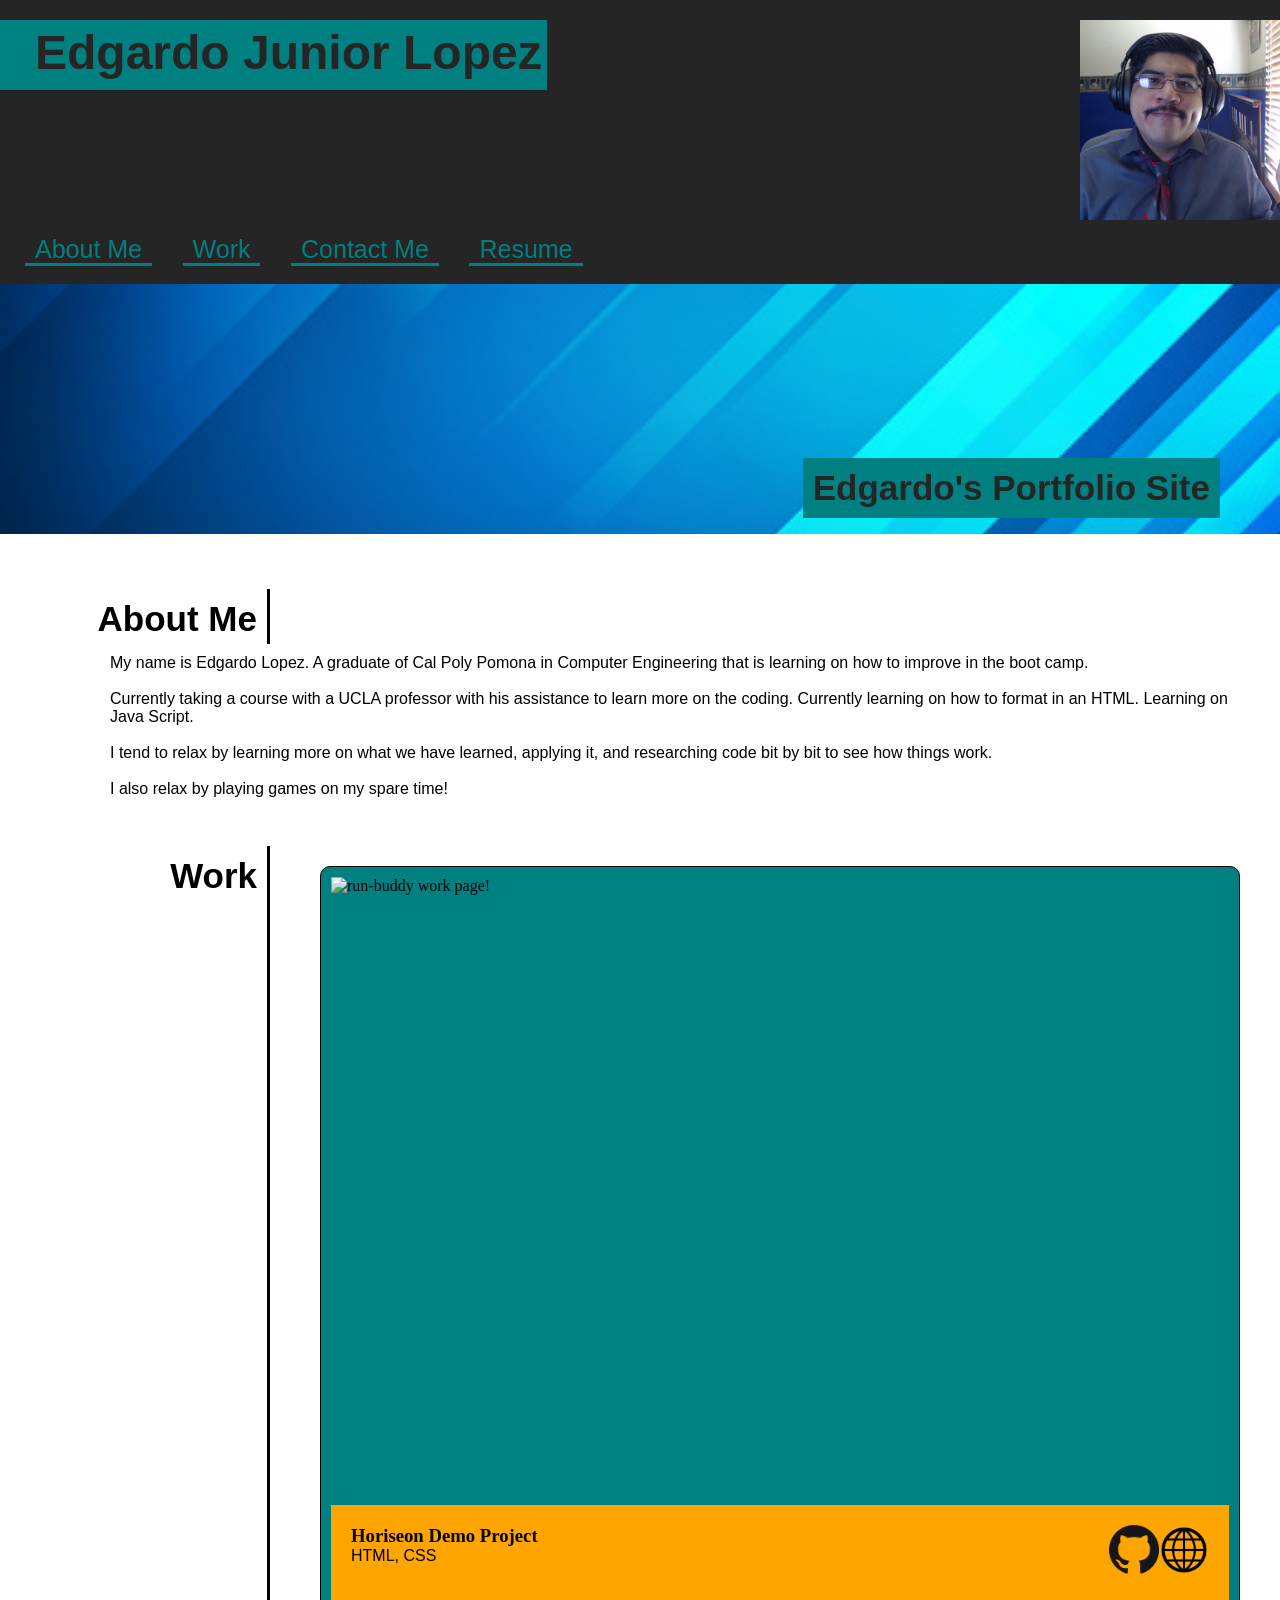
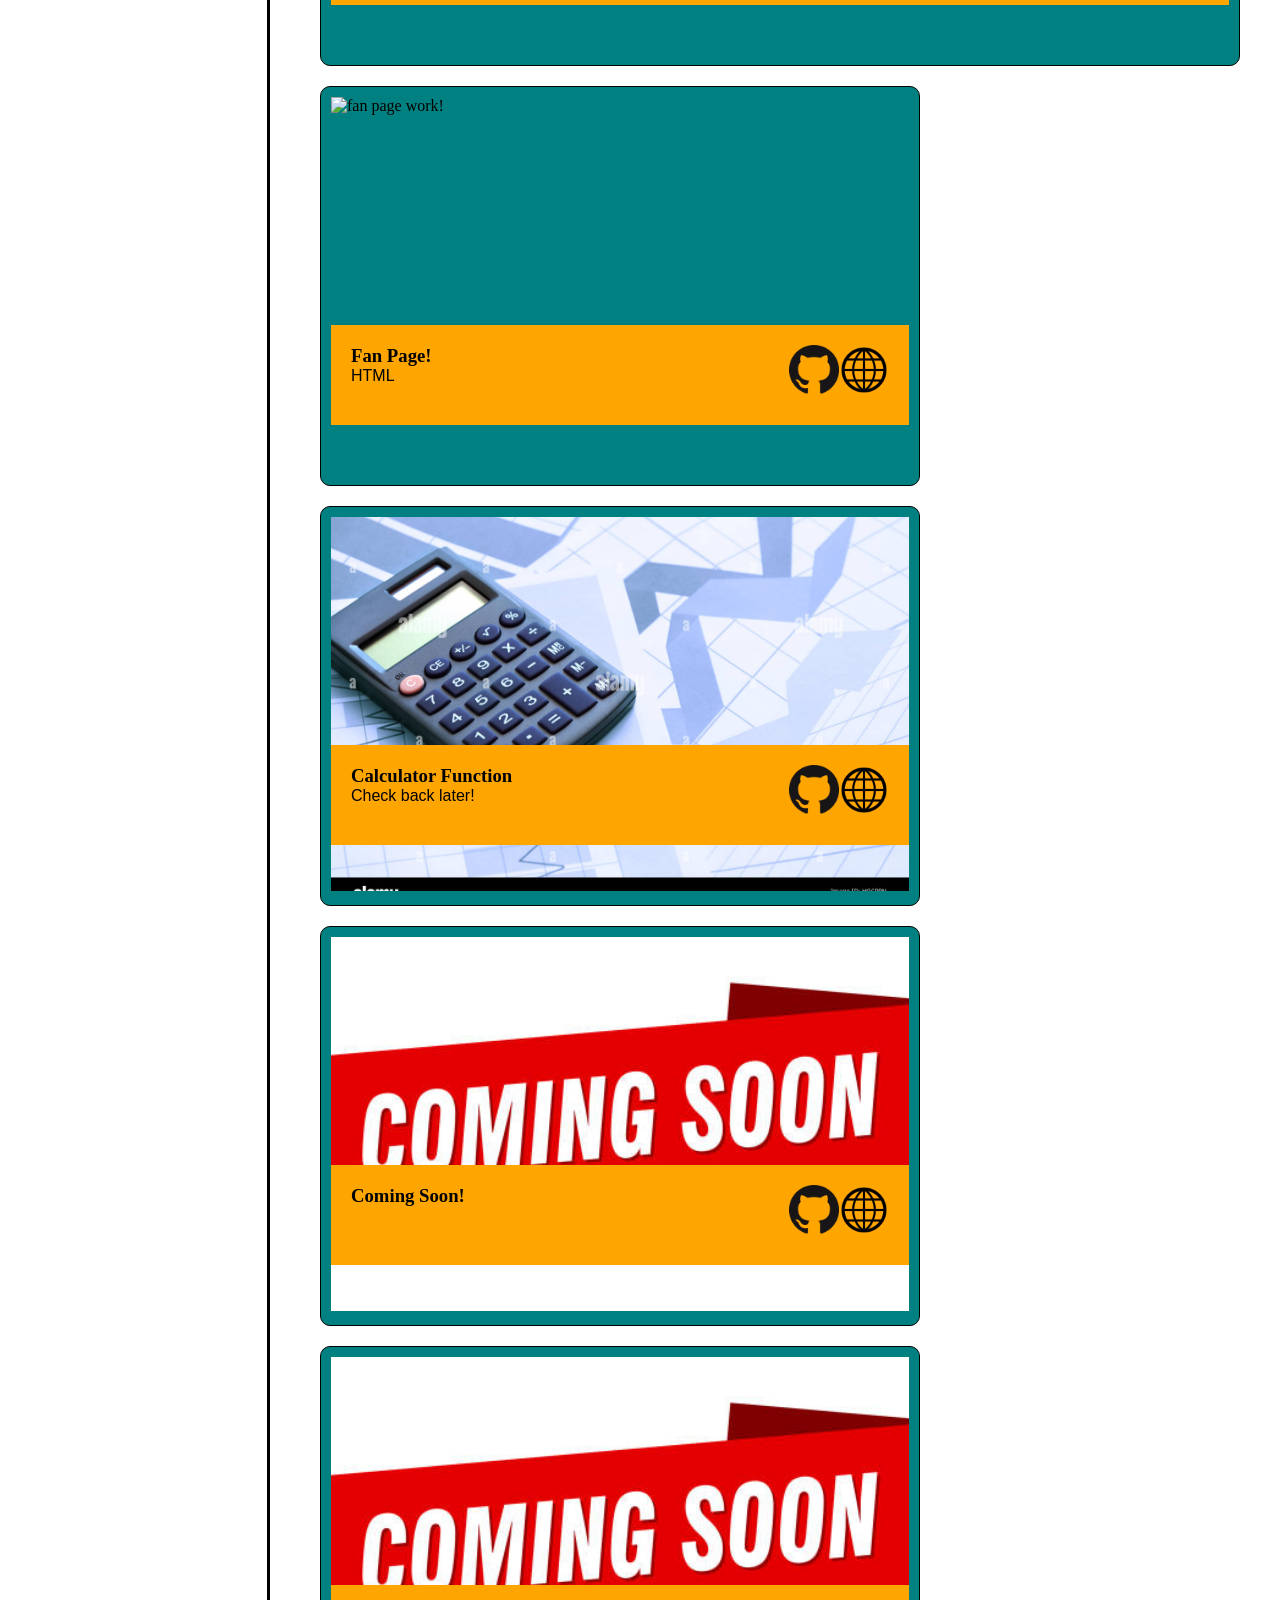
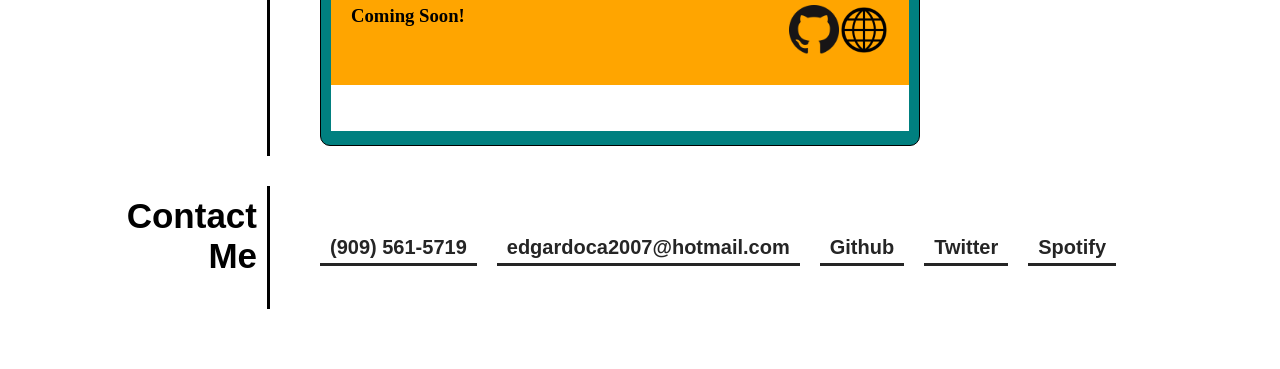
==== commit 62589cab: "I'm adding a resized window format just in case someone were to look at my profile on a phone.  It'l" ====
--- a/index.html
+++ b/index.html
@@ -129,7 +129,7 @@
 
                 <!-- This is for the Word Content -->
                 <aside>
-                    <h2>About<br/> Me</h2>
+                    <h2>About Me</h2>
                 </aside>
 
                 <figure>
@@ -200,7 +200,7 @@
                             <!--\assets\images\dummy-pictures-->
                             <div class="main-photo">
     
-                                <img src = "./assets/images/horiseon-demo.png" alt="run-buddy work page!" class="main-resizephoto">
+                                <img src = "./assets/images/horiseon-demo.PNG" alt="run-buddy work page!" class="main-resizephoto">
                                     <!-- I'm making an attempt to color the overall picture here -->
     
                                 <div class = main-overlay>
@@ -367,7 +367,7 @@
 
                 <!--This is for the Word Content -->
                 <aside>
-                    <h2>Contact<br /> Me</h2>
+                    <h2>Contact Me</h2>
                 </aside>
 
                 <!-- This is for the Actual Content -->
@@ -415,4 +415,4 @@
     </head>
 
 
-</html>+</html>
--- a/assets/css/style.css
+++ b/assets/css/style.css
@@ -460,4 +460,105 @@
 /* =========== End of Work for the Content =========== */
 
 /* =========== Start of Contact Me for the Content =========== */
-/* =========== End of Contact Me for the Content =========== */+/* =========== End of Contact Me for the Content =========== */
+
+
+@media only screen and (max-width: 728px)
+{
+    /*We're going to resize the windows so it is going to look good on phone sizes*/
+
+    .banner {
+        height: 150px;
+    }
+    /*Make everything centered*/
+    header {
+        justify-content: center;
+    }
+
+    header img{
+        padding: 10px;
+    }
+
+    header h1 {
+        padding: 5px;
+        text-align: center;
+        height: 100%;
+    }
+
+    header nav {
+        margin-right: 0px;
+    }
+
+    header nav ul {
+        text-align: center;
+    }
+
+    /*We're going to have the list be even without margin.  Also, we're going to have them in the center*/
+    header nav ul li {
+        margin-left: 0px;
+        padding: 8px;
+    }
+
+    section {
+        padding: 20px;
+    }
+
+    /*Have the box inside the image lined up in the center*/
+    .bottom-right {
+        right: 0px;
+        width: 100%;
+        text-align: center;
+    }
+
+    /*Take out the margin off the content since the size is already small*/
+    .content {
+        margin-left: 0px;
+    }
+
+    /*Make sure that the text is going to the center side and not on the right.*/
+    .content h2{
+        text-align: center;
+        padding: 3px;
+    }
+
+    /*We're resizing the window so that it is at 100%, not 25%.  This is so that the box is lining up correctly.  I am also taking out the border from the right and also adding to the bottom*/
+    .about-me aside, .work aside , .contact-me aside {
+        width: 100%;
+        border-right-style: none;
+        border-bottom-style: solid;
+    }
+
+    .about-me figure div{
+        padding: 15px;
+    }
+
+    .about-me figure, .work figure , .contact-me nav {
+        padding: 0px;
+        width: 100%;
+    }
+
+    .main-work-card, .work-card {
+        height: 400px;
+    }
+
+    .work-card{
+        flex: 0 0 97%;
+        width: 100%;
+    }
+
+    .resizephoto{
+        width: 100%;
+    }
+
+    /*Have the contact information be in the center and also take out the border lines*/
+    .contact-me nav ul li {
+        width: 100%;
+        text-align: center;
+    }
+
+    .contact-me nav ul li a {
+        border-bottom-style: none;
+    }
+
+
+}
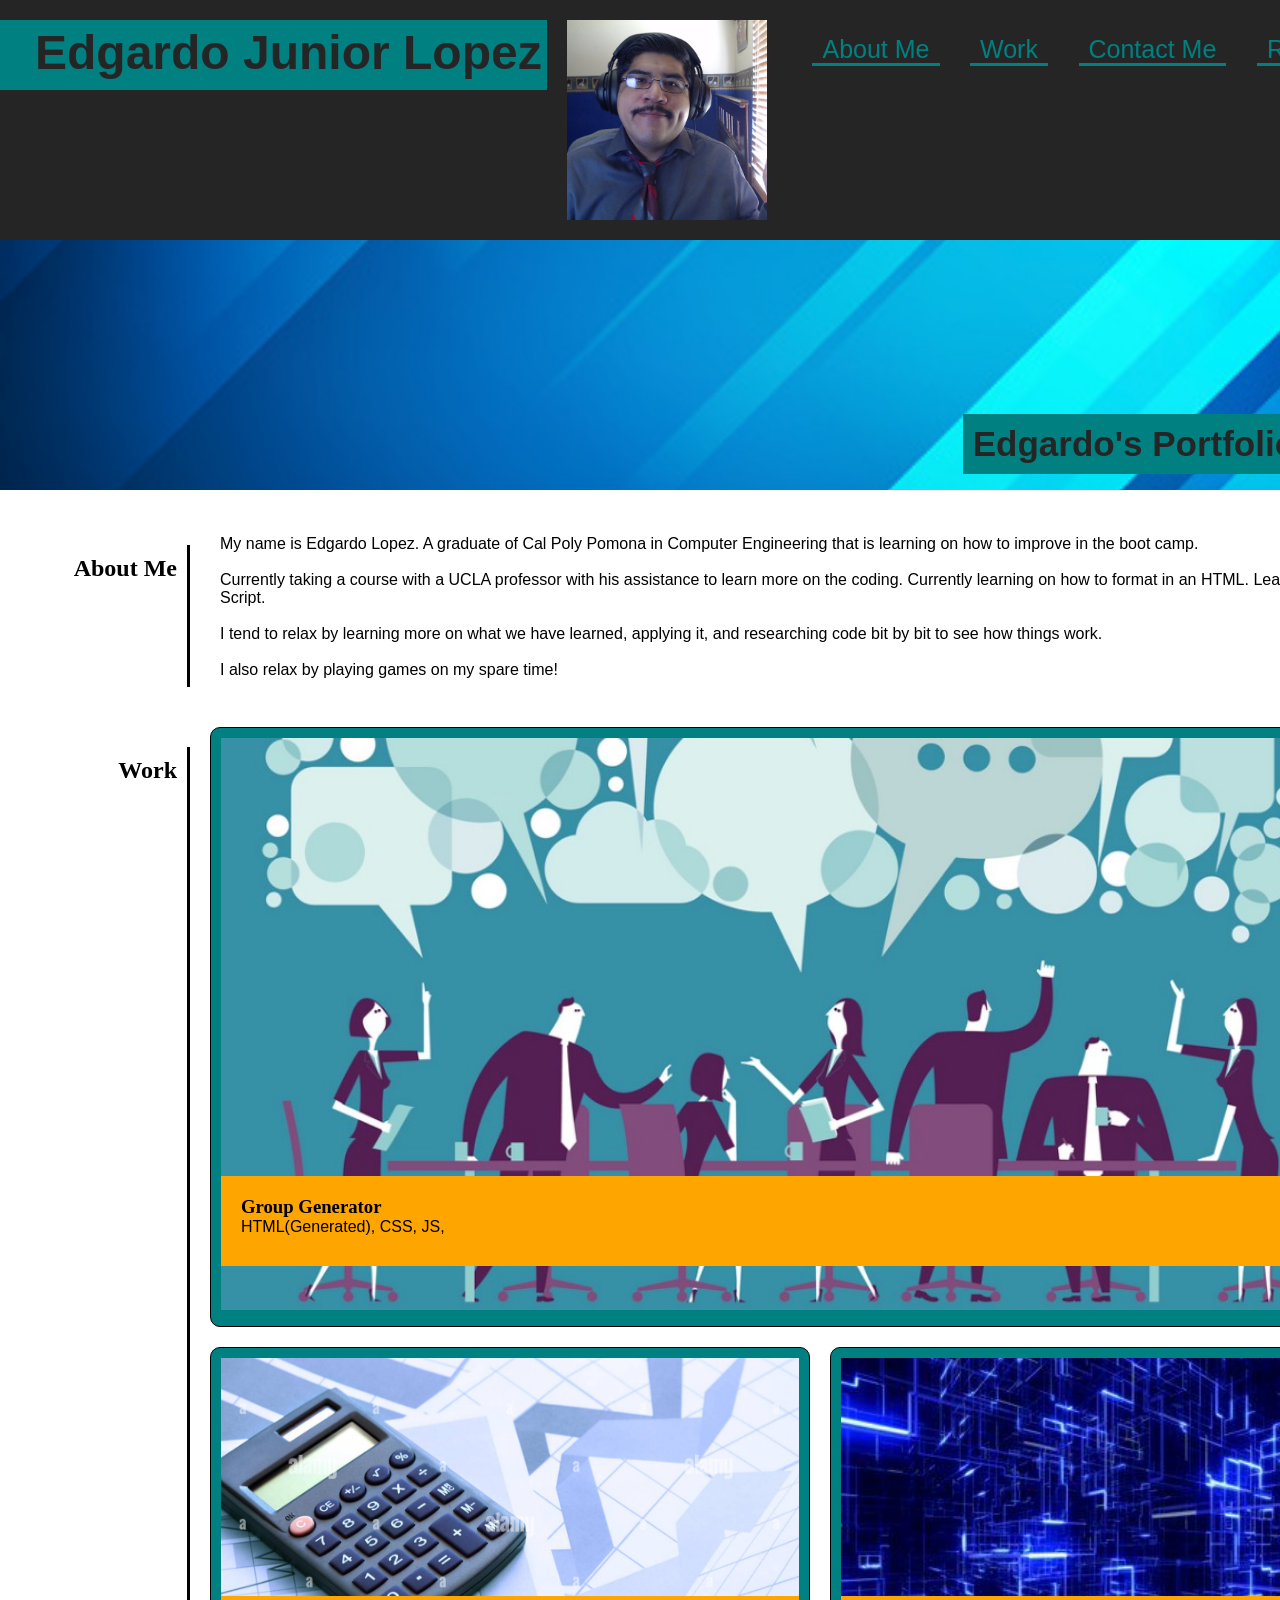
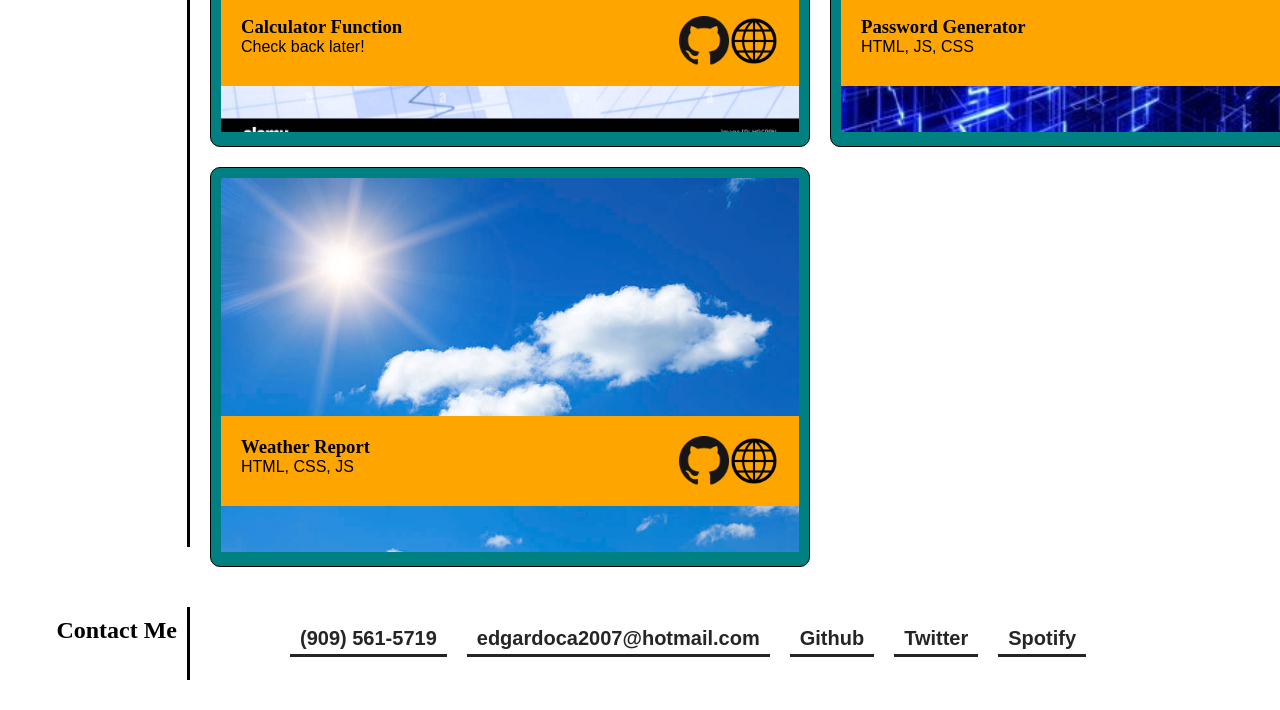
==== commit 9084ae72: "Updating the layout of the Portfolio and adding the Grid scheme.  Changed the files in the page to m" ====
--- a/index.html
+++ b/index.html
@@ -1,32 +1,5 @@
 <!DOCTYPE html>
 
-<!--
-
-    Author:  Edgardo Lopez
-
-    This is an attempt to make a new project with the branches that we're adding in the system.  I've made the bare skeleton for the HTML format as well as added at the comment on what we're adding in the body.  Follow each comment to see what is being added:
-
-    On the overall structure, we need to make the following:
-
-    1. A section involving a title:  Lernantino.  It has on the side of the tab:  About Me, Work, Contact Me, and Resume.  All of them have a teal underline border on each.  The Lernantino is a H1 with a Dark grey font and has a teal background.  On that same line, we have an overall dark grey color matching the letters in Lernantino.
-    2. A section involving a blue strip image with on the lower left having a "Cool Subtitle Here!".  This one has the same format as Lernantino.
-    3. A side section that has About Me, Work, Contact Me.  All will link to the target when clicked from the top
-    4. 
-    5. 
-    6. A "Work" section that has the following:
-        *Surf Report
-        *LED Wall
-        *Calculator
-        *Patzel Puzzles
-        *Run Buddy at the last section
-
-        During this section, the Surf Report is the giant one.  LED wall and Calculator are on the same line.  Patzel Puzzles and the Run Buddy form are in the same line
-    7. A Footer that contains a "Contact Info" with the tabs of: Phone Number, Email, Github, Twitter, and Spotify
-
-    8.  Have "About Me", "Work", and "Contact Info on the side on their respective sections with a border line on it.  This line goes at the top of the text all the way to the bottom of the section.
-
-
--->
 
 <html lang="en-us">
 
@@ -47,91 +20,62 @@
         </title>
 
         <!-- The top of the page with the word Lernantino in it: -->
-        <header>
-
-            <h1>Edgardo Junior Lopez</h1>
-
-            <!-- Nav has the "About Me", "Work", "Contact Me", and "Resume" -->
-            <img src="./assets/images/image-profile.jpg" width="200px" height="200px">
-
-            <nav>
-                <!-- Making an unordered list for the top section -->
-                <ul>
-                    <!--Four Words on the top: "About Me" "Work" "Contact Me" "Resume" -->
-
-                    <!-- About Me Section -->
-                    <li>
-                        <a href = "#about-me">About Me</a>
-                    </li>
-                    <!-- Work Section -->
-                    <li>
-                        <a href = "#work-section">Work</a>
-                    </li>
-                    <!-- Contact Us Section -->
-                    <li>
-                        <a href = "#contact-me-section">Contact Me</a>
-                    </li>
-                    <!-- Resume Section -->
-                    <li>
-                        <a href = "./assets/files/Edgardo Lopez Resume Software PDF File.pdf">Resume</a>
-                    </li>
-                </ul>
-            </nav>
-
-        </header>
-
-        <!--
-
-            Notes in this section.  Here are the notes for it:
-
-            With the section involving "Work", you have 5 different windows: Surf Report, LED Wall, Calculator, Pastel Puzzles, and Run Buddy.  On the "Surf Report", this is the top section of the five.  The others are evenly spread.  There's an even margin on all of them.  In addition to this, when you hover over a window, it'll have a light color overlighting the color.  This one IS NOT affected the window involving the words.
-
-        -->
-
-        <!-- The banner with the blue stripe -->
-
-        <section class="banner" alt="Blue Banner Picture">
-
-            <div class = "bottom-right"> 
-                <h2>Edgardo's Portfolio Site</h2>
-            </div>
-
-        </section>
-
-        <!-- 
-            The Section with the words "About Me", etc that's located in the side.
-            It'll contain on the side a Word and then on the right side, it'll have it's own sections of the article.
-
-            Have the following:
-
-            These are all "Article" style
-
-            About Me:
-
-            On the left, title right align and both words on different lines.
-            Right:  Have a description.
-
-            Work:
-
-            Left: The word "Work", Right aligned
-            Right: Have the works here (there are 5 in total)
-
-            Contact Me
-            Left: Words "Contact Me" in separate lines while being Right Aligned
-            Right: Have the Phone Number, email, GitHub, Twitter, and Spotify words evenly spaced out.  Have all of them with a border line with the same as the one on the Left
-        
-        -->
-
-        <section class="content">
-
-            <!-- About Me Section -->
-            <article id="about-me" class="about-me">
-
-                <!-- This is for the Word Content -->
-                <aside>
-                    <h2>About Me</h2>
-                </aside>
-
+        <div class = "grid">
+            <div class = "topinfo">
+                <header>
+
+                    <h1>Edgardo Junior Lopez</h1>
+        
+                    <!-- Nav has the "About Me", "Work", "Contact Me", and "Resume" -->
+                    <img src="./assets/images/image-profile.jpg" width="200px" height="200px">
+        
+                    <nav>
+                        <!-- Making an unordered list for the top section -->
+                        <ul>
+                            <!--Four Words on the top: "About Me" "Work" "Contact Me" "Resume" -->
+        
+                            <!-- About Me Section -->
+                            <li>
+                                <a href = "#about-me">About Me</a>
+                            </li>
+                            <!-- Work Section -->
+                            <li>
+                                <a href = "#work-section">Work</a>
+                            </li>
+                            <!-- Contact Us Section -->
+                            <li>
+                                <a href = "#contact-me-section">Contact Me</a>
+                            </li>
+                            <!-- Resume Section -->
+                            <li>
+                                <a href = "./assets/files/Edgardo Lopez Resume Software PDF File.pdf">Resume</a>
+                            </li>
+                        </ul>
+                    </nav>
+        
+                </header>     
+            </div>
+            <div class = "bannerblock">
+                <section class="banner" alt="Blue Banner Picture">
+
+                    <div class = "bottom-right"> 
+                        <h2>Edgardo's Portfolio Site</h2>
+                    </div>
+        
+                </section>            
+            </div>
+            <div class="aside_about-me">
+                <article id="about-me" class="about-me">
+
+                    <!-- This is for the Word Content -->
+                    <aside>
+                        <h2>About Me</h2>
+                    </aside>
+    
+                    
+                </article>        
+            </div>
+            <div class="about-paragraph">
                 <figure>
                     <!-- This is for the Actual Content -->
                     <div>
@@ -156,227 +100,154 @@
                     </div>
 
                 </figure>
-                
-            </article>
-
-            <!-- Work Section -->
-            <article id="work-section" class="work">
-
-                <!-- This is for the Word Content -->
-                <aside>
-                    <h2>Work</h2>
-                </aside>
-
-                <!-- This is for the Actual Content -->
-                <!--Insert multiple works here to show as a resume-->
-
-                <!-- This will have the multiple works that we're going to use as placeholders or use the files that we have done in class -->
-                <!-- We need at least 5 work/placeholders -->
-
-                <!-- 
-
-                    Each 'card' is going to have the following:
-                    1.  Image that's on the back that will be highlighted in yellow if hover
-                    2.  A text that has a background box that's located at the bottom left of the picture
-
-                    For this, we need to understand that the picture, itself, is relative and the text is absolute.
-
-                    Next, inside the card of the image has two sets of text.  One of them is the title of the project and the other is the file type used for said project.  The title is going to be h3 while the content type of the file is paragraph 'p'
-
-                 -->
-
-
-                 <!-- I think there's another set of reconstruction:  The big one that stretches across and the other is the grouping of two -->
-
-                <figure> <!-- I'm going to make this as a parent -->
-
-                    <!-- This is going to be reserved for the 1st child, which is ONLY ONE CARD -->
-
-                    <div class="main-work-dev"> <!-- This is going to be the definition of the child -->
-
-                        <div class="main-work-card">
-
-                            <!-- Insert first files here -->
-                            <!--\assets\images\dummy-pictures-->
-                            <div class="main-photo">
-    
-                                <img src = "./assets/images/horiseon-demo.PNG" alt="run-buddy work page!" class="main-resizephoto">
-                                    <!-- I'm making an attempt to color the overall picture here -->
-    
-                                <div class = main-overlay>
-    
-                                </div>
-    
-                                <div class="text-box">
-                                    <a href="https://elopez08.github.io/challenge-1/">
-                                        <img src = "./assets/images/website-icon-29482.png" class = "icon-clicks">
-                                    </a>
-                                    <a href="https://github.com/elopez08/challenge-1.git">
-                                        <img src = "./assets/images/GitHub-Mark-64px.png" class = "icon-clicks">
-                                    </a>
-                                    <h3>
-                                       Horiseon Demo Project
-                                    </h3>
-                                    <br/>
-                                    <p>
-                                        HTML, CSS
-                                    </p>
-                                </div>
-                                
-    
-                            </div>
-                            
-                        </div>
-
+
+            </div>
+            <div class="aside_work">
+                <article id = "about-me" class = "about-me">
+                    <aside class = "work">
+                        <h2>Work</h2>
+                    </aside>        
+                </article>
+            </div>
+            <div class="work-area1">
+                <div class="work-card-main">
+
+
+                    <!-- Insert first files here -->
+                    <!--\assets\images\dummy-pictures-->
+                    <div class="photo">
+
+                        <img src = "./assets/images/cartoon-team.jpg" alt="fan page work!" class="resizephoto">
+                            <!-- I'm making an attempt to color the overall picture here -->
+
+                        <div class = overlay>
+
+                        </div>
+
+                        <div class="text-box">
+                            <a href="https://elopez08.github.io/Group-Generator"><img src = "./assets/images/website-icon-29482.png" class = "icon-clicks" ></a>
+                            <a href="https://github.com/elopez08/Group-Generator"><img src = "./assets/images/GitHub-Mark-64px.png" class = "icon-clicks"></a>
+                            <h3>
+                               Group Generator
+                            </h3>
+                            <br/>
+                            <p>
+                                HTML(Generated), CSS, JS, 
+                            </p>
+                        </div>
                     </div>
                     
-
-                    <!-- This is going to be reserved for the 2nd child, WHICH IS EVERYTHING -->
-
-                    <div class="group-work-dev"> <!-- This is going to be the definition of the child -->
-
-                        <div class="work-card">
-    
-
-                            <!-- Insert first files here -->
-                            <!--\assets\images\dummy-pictures-->
-                            <div class="photo">
-    
-                                <img src = "./assets/images/fan-page-sit.png" alt="fan page work!" class="resizephoto">
-                                    <!-- I'm making an attempt to color the overall picture here -->
-    
-                                <div class = overlay>
-    
-                                </div>
-    
-                                <div class="text-box">
-                                    <img src = "./assets/images/website-icon-29482.png" class = "icon-clicks">
-                                    <img src = "./assets/images/GitHub-Mark-64px.png" class = "icon-clicks">
-                                    <h3>
-                                       Fan Page!
-                                    </h3>
-                                    <br/>
-                                    <p>
-                                        HTML
-                                    </p>
-                                </div>
-                                
-    
-                            </div>
-                            
-                        </div>
-                        <div class="work-card">
-        
-    
-                            <!-- Insert first files here -->
-                            <!--\assets\images\dummy-pictures-->
-                            <div class="photo">
-    
-                                <img src = "./assets/images/business-concept-calculator-on-paper-background-with-business-chart-HGCPPN.jpg" alt="'Calculator" class="resizephoto">
-                                    <!-- I'm making an attempt to color the overall picture here -->
-    
-                                <div class = overlay>
-    
-                                </div>
-    
-                                <div class="text-box">
-                                    <img src = "./assets/images/website-icon-29482.png" class = "icon-clicks">
-                                    <img src = "./assets/images/GitHub-Mark-64px.png" class = "icon-clicks">
-                                    <h3>
-                                       Calculator Function
-                                    </h3>
-                                    <br/>
-                                    <p>
-                                        Check back later!
-                                    </p>
-                                </div>
-                                
-    
-                            </div>
-                        </div>
-                        <div class="work-card">
-        
-    
-                            <!-- Insert first files here -->
-                            <!--\assets\images\dummy-pictures-->
-                            <div class="photo">
-    
-                                <img src = "./assets/images/istockphoto-1217368000-612x612.jpg" alt="'Coming Soon!" class="resizephoto">
-                                    <!-- I'm making an attempt to color the overall picture here -->
-    
-                                <div class = overlay>
-    
-                                </div>
-    
-                                <div class="text-box">
-                                    <img src = "./assets/images/website-icon-29482.png" class = "icon-clicks">
-                                    <img src = "./assets/images/GitHub-Mark-64px.png" class = "icon-clicks">
-                                    <h3>
-                                       Coming Soon!
-                                    </h3>
-                                    <br/>
-                                    <p>
-    
-                                    </p>
-                                </div>
-                                
-    
-                            </div>
-    
-                        </div>
-                        <div class="work-card">
-    
-                            <!-- Insert first files here -->
-                            <!--\assets\images\dummy-pictures-->
-                            <div class="photo">
-    
-                                <img src = "./assets/images/istockphoto-1217368000-612x612.jpg" alt="'Coming Sooon!" class="resizephoto">
-                                    <!-- I'm making an attempt to color the overall picture here -->
-    
-                                <div class = overlay>
-    
-                                </div>
-    
-                                <div class="text-box">
-                                    <img src = "./assets/images/website-icon-29482.png" class = "icon-clicks">
-                                    <img src = "./assets/images/GitHub-Mark-64px.png" class = "icon-clicks">
-                                    <h3>
-                                       Coming Soon!
-                                    </h3>
-                                    <br/>
-                                    <p>
-                                        
-                                    </p>
-                                </div>
-                                
-    
-                            </div>
-                        </div>    
-
-                    </div>
-                    
-
-                </figure>
-
-                
-            </article>
-
-            <!-- Contact Me Section -->
-
-            <article id="contact-me-section" class="contact-me">
-
-                <!--This is for the Word Content -->
-                <aside>
-                    <h2>Contact Me</h2>
-                </aside>
-
-                <!-- This is for the Actual Content -->
-                <!--YOU  MAY NEED TO CHANGE THIS NAV.  This is using the
-                same format as above.  It isn't a navigator perse, but
-                it is mostly for the structure. -->
-                
-                <figure>
-
+                </div>
+            </div>
+            <div class="work-area2">
+                <div class="work-card">
+    
+
+                    <!-- Insert first files here -->
+                    <!--\assets\images\dummy-pictures-->
+                    <div class="photo">
+
+                        <img src = "./assets/images/business-concept-calculator-on-paper-background-with-business-chart-HGCPPN.jpg" alt="'Calculator" class="resizephoto">
+                            <!-- I'm making an attempt to color the overall picture here -->
+
+                        <div class = overlay>
+
+                        </div>
+
+                        <div class="text-box">
+                            <img src = "./assets/images/website-icon-29482.png" class = "icon-clicks">
+                            <img src = "./assets/images/GitHub-Mark-64px.png" class = "icon-clicks">
+                            <h3>
+                               Calculator Function
+                            </h3>
+                            <br/>
+                            <p>
+                                Check back later!
+                            </p>
+                        </div>
+                        
+
+                    </div>
+                </div>
+
+            </div>
+            <div class="work-area3">
+                <div class="work-card">
+    
+
+                    <!-- Insert first files here -->
+                    <!--\assets\images\dummy-pictures-->
+                    <div class="photo">
+
+                        <img src = "./assets/images/background-password.jpg" alt="'Coming Soon!" class="resizephoto">
+                            <!-- I'm making an attempt to color the overall picture here -->
+
+                        <div class = overlay>
+
+                        </div>
+
+                        <div class="text-box">
+                            <a href="https://elopez08.github.io/Password-Generator-Project/"><img src = "./assets/images/website-icon-29482.png" class = "icon-clicks"></a>
+                            <a href="https://github.com/elopez08/Password-Generator-Project"><img src = "./assets/images/GitHub-Mark-64px.png" class = "icon-clicks"></a>
+                            <h3>
+                               Password Generator
+                            </h3>
+                            <br/>
+                            <p>
+                                HTML, JS, CSS
+                            </p>
+                        </div>
+                        
+
+                    </div>
+
+                </div>
+
+            </div>
+            <div class="work-area3">
+                <div class="work-card">
+
+                    <!-- Insert first files here -->
+                    <!--\assets\images\dummy-pictures-->
+                    <div class="photo">
+
+                        <img src = "./assets/images/sky-background.jpg" alt="'Coming Sooon!" class="resizephoto">
+                            <!-- I'm making an attempt to color the overall picture here -->
+
+                        <div class = overlay>
+
+                        </div>
+
+                        <div class="text-box">
+                            <a href="https://elopez08.github.io/Weather-Report/"><img src = "./assets/images/website-icon-29482.png" class = "icon-clicks"></a>
+                            <a href="https://github.com/elopez08/Weather-Report"><img src = "./assets/images/GitHub-Mark-64px.png" class = "icon-clicks"></a>
+                            <h3>
+                               Weather Report
+                            </h3>
+                            <br/>
+                            <p>
+                                HTML, CSS, JS
+                            </p>
+                        </div>
+                        
+
+                    </div>
+                </div>    
+
+            </div>
+
+            <div class="work-grid-area">
+    
+            </div>
+            <div class="aside-contact">
+                <article id="contact-me-section" class="contact-me">
+                    <aside class = "contact-me">
+                        <h2>Contact Me</h2>
+                    </aside>    
+                </article>
+            </div>
+            <div class="contact-information">
+                <article id="contact-me-section" class="contact-me">
                     <nav>
 
                         <ul>
@@ -397,15 +268,10 @@
                             </li>
                         </ul>
                         
-                    </nav>
-
-                </figure>
-
-
-            </article>
-
-        </section>
-
+                    </nav>    
+                </article>
+            </div>
+        </div>
         <!-- Might have to take this out since there isn't a footer -->
 
         <footer>
--- a/assets/css/style.css
+++ b/assets/css/style.css
@@ -1,23 +1,3 @@
-/*
-
-    We're going to make a structural backbone here so as to show the order of the styles.  Lay them out as carefully as possible.  Use the index html as a guide to see where we need to go for this to happen:
-
-*/
-
-/*
-
-    Use this base: 
-
-*/
-
-/*
-    The base skeleton if you need to make another section
-*/
-/* =========== Start of =========== */
-/* =========== End of =========== */
-
-
-
 /* =========== Start of Universal Declaration =========== */
 * {
     padding: 0;
@@ -44,105 +24,7 @@
 p {
     font-family: var(--font-family-one);
 }
-
-
 /* =========== End of Universal Declaration =========== */
-
-
-/* =========== Start of Header =========== */
-
-
-
-header {
-
-    padding: 20px 0px 20px 0px;
-    font-family: var(--font-family-one);
-    background-color: var(--dark-color);
-    color: var(--dark-color);
-
-    /*This is what's needed to have the text move.  Remember the following:
-    
-    display:flex causes the purple line
-    justify-content: space-between adds spacing on the contents
-    flex-wrap:wrap: if there is no space, it'll go to another line
-
-    */
-    display: flex;
-    justify-content: space-between;
-    flex-wrap: wrap;
-
-}
-
-header h1 {
-
-    padding: 5px 5px 5px 35px;
-    /*We're taking out the inline display*/
-    /*display: var(--display-inline);*/
-    font-size: 48px;
-    background-color: teal;
-    height: 70px;
-
-}
-
-header nav {
-    background-color: var(--dark-color);
-    padding-top: 15px;
-    margin-right: 70px;
-    float: right;
-    font-family: var(--font-family-one);
-    font-size: 20px;
-    /*Note that there is no inline display*/
-}
-
-header nav ul {
-    list-style-type: none;
-    background-color: var(--dark-color);
-}
-
-header nav ul li {
-    background-color: var(--dark-color);
-    display: var(--display-inline);
-    margin-left: 25px;
-}
-
-/* We're in the header, going to nav, that's inside ul, in the li, and any text that has 'a' in it */
-header nav ul li a {
-    background-color: var(--dark-color);
-    border-bottom-style: solid;     /* Adding solid line on the bottome of text */
-    padding: 0px 10px 0px 10px;                   /*Adding spacing around the text */
-    font-size: 25px;
-}
-
-/* =========== End of Header =========== */
-
-
-/* =========== Start of Banner =========== */
-.banner {
-    height: 250px;
-    position: relative;
-    margin-bottom: 25px;
-    background-image: url("../images/blue-banner.jpg");
-    background-size: cover;
-    background-position: center;
-}
-
-.bottom-right {
-    position: absolute;         /* This will cause the text to be inside the image */
-    padding: 10px;              /* Have some spacing around the text */
-    background-color: teal;   /* Have a background set behind the color */
-    bottom: 16px;               /* Move it from the bottom */
-    right: 60px;                /* Move it from the right */
-}
-
-.bottom-right h2 {
-    font-size: 35px;            /* Change the size of the font */
-    color: var(--dark-color);             /* Color of the text */
-    font-family: var(--font-family-one);
-    background-color: teal;
-
-}
-
-/* =========== End of Banner =========== */
 
 /* 
     =============================================================
@@ -192,13 +74,6 @@
 article {
     margin-bottom: 20px;
     margin-left: 20px;
-
-    /*I'm making an attempt to have the flex property added here.  If we do, all the contents within the article should fall in place*/
-    display: flex;
-    /*We're not aligning the contents here.  The columns are to the left and the contents are at the side of the right*/
-    /*justify-content: space-between;*/
-    flex-wrap: wrap;
-
 }
 
 
@@ -207,17 +82,16 @@
 /* =========== Start of Article Design =========== */
 
 .about-me, .work, .contact-me {
-    overflow: auto;
-    margin: 0 0 30px 20px;
-}
+    padding: 30px 10px 30px 20px;
+    height: 100%;
+    /*border-right-style: solid;*/
+}
+
 
 .about-me aside, .work aside , .contact-me aside {
-    /*flex:1;*/
-    width: 200px;
     padding: 10px 10px 5px 10px;
-    float: left;
+    height: 100%;
     border-right-style: solid;
-
 }
 
 
@@ -277,9 +151,7 @@
     margin: 10px;
 }
 
-
-
-.work-card {
+.work-card-main, .work-card {
     border-style: solid;
     border-width: 1px;
     border-radius: 10px;
@@ -289,6 +161,11 @@
     flex: 0 0 600px;
     background-color: teal;
     margin: 10px;
+    width: 97%;
+}
+
+.work-card {
+    width: 600px;
 }
 
 .main-photo {
@@ -325,9 +202,6 @@
     height:100%;
 }
 
-
-
-
 .photo {
 
     /*Adding to see if this highlighted thing works.  I'm making the overall card a relative position: */
@@ -348,17 +222,12 @@
 
 /*I'm making an attempt to have this change color when it is overlaying the picture*/
 .overlay {
-
     position: absolute;
     background-color:yellow;
     opacity: 0.3;
-
-}
-
+}
 .text-box{
-
     width: 100%;
-    height: 100px;
     padding: 20px;
     position: absolute;
     bottom: 50px;
@@ -373,16 +242,11 @@
     display: var(--display-inline);
 
 }
-
-
 .icon-clicks {
-
     height: 50px;
     width: 50px;
     float:right;
-    
-}
-
+}
 
 /*
     Okay.  This is going to be a bit tricky to explain, but here's how it goes:
@@ -405,8 +269,6 @@
 /* This section is reserved for the contact information style for the last part */
 
 .contact-me nav {
-    padding-top: 40px;
-    padding-bottom: 40px;
     font-family: var(--font-family-one);
 }
 
@@ -463,13 +325,185 @@
 /* =========== End of Contact Me for the Content =========== */
 
 
+
+/* =========== Start of Header =========== */
+header {
+    /* This is for the graph if it works: */
+    
+    padding: 20px 0px 20px 0px;
+    font-family: var(--font-family-one);
+    background-color: var(--dark-color);
+    color: var(--dark-color);
+
+    /*This is what's needed to have the text move.  Remember the following:
+    display:flex causes the purple line
+    justify-content: space-between adds spacing on the contents
+    flex-wrap:wrap: if there is no space, it'll go to another line
+    */
+
+    display: flex;
+    justify-content: space-between;
+    flex-wrap: wrap;
+}
+
+header h1 {
+    
+    padding: 5px 5px 5px 35px;
+    /*We're taking out the inline display*/
+    /*display: var(--display-inline);*/
+    font-size: 48px;
+    background-color: teal;
+    height: 70px;
+
+}
+
+header nav {
+    background-color: var(--dark-color);
+    padding-top: 15px;
+    margin-right: 70px;
+    float: right;
+    font-family: var(--font-family-one);
+    font-size: 20px;
+    /*Note that there is no inline display*/
+}
+
+header nav ul {
+    list-style-type: none;
+    background-color: var(--dark-color);
+}
+
+header nav ul li {
+    background-color: var(--dark-color);
+    display: var(--display-inline);
+    margin-left: 25px;
+}
+
+/* We're in the header, going to nav, that's inside ul, in the li, and any text that has 'a' in it */
+header nav ul li a {
+    background-color: var(--dark-color);
+    border-bottom-style: solid;     /* Adding solid line on the bottome of text */
+    padding: 0px 10px 0px 10px;                   /*Adding spacing around the text */
+    font-size: 25px;
+}
+/* =========== End of Header =========== */
+
+/* =========== Start of Banner =========== */
+.banner {
+    position: relative;
+    height: 250px;
+    margin-bottom: 25px;
+    background-image: url("../images/blue-banner.jpg");
+    background-size: cover;
+    background-position: center;
+}
+
+.bottom-right {
+    position: absolute;         /* This will cause the text to be inside the image */
+    padding: 10px;              /* Have some spacing around the text */
+    background-color: teal;   /* Have a background set behind the color */
+    bottom: 16px;               /* Move it from the bottom */
+    right: 60px;                /* Move it from the right */
+}
+
+.bottom-right h2 {
+    font-size: 35px;            /* Change the size of the font */
+    color: var(--dark-color);             /* Color of the text */
+    font-family: var(--font-family-one);
+    background-color: teal;
+
+}
+/* =========== End of Banner =========== */
+
+.work-card-main {
+    height: 600px;
+}
+
+/* Start of the grid identity */
+.grid {
+    display: grid;
+    grid-template-columns: 200px 1fr 1fr;
+    place-items: center;
+    margin: auto;
+
+    /* Whenever there's a "." on it, it is immediately placed on the position in accordance to the html.  Since there is 4 works that have no .grid > identity, that is automatically placed as a grid */
+    grid-template-areas: "head head head"
+                         "banner banner banner"
+                         "about-me about-para about-para"
+                         "work main-work main-work"
+                         "work main-work main-work"
+                         "work . ."
+                         "work . ."
+                         "contact contact-info contact-info";
+}
+
+/* This is the one that contains THE GRID INFORMATION FOR THE ABOVE */
+.grid > .topinfo {
+    grid-area: head;
+}
+
+.grid > .bannerblock {
+    grid-area: banner;
+
+}
+.grid > .aside_about-me{
+    grid-area: about-me;
+}
+
+.grid > .about-paragraph {
+    grid-area: about-para;
+    width: 100%;
+    padding: 20px;
+}
+
+.grid > .aside_work {
+    grid-area: work;
+}
+
+.grid > .work-area1{
+    grid-area: main-work;
+    width: 100%;
+}
+.grid > .aside-contact{
+    grid-area: contact;
+
+}
+
+.aside_about-me, .aside_work, .aside-contact {
+    height: 100%;
+    width: 100%;
+    text-align: right;
+}
+
+.grid > .contact-information{
+    grid-area: contact-info;
+    width: 100%;
+    margin: 0px;
+}
+
+/*End of Grid Identity*/
+
+.topinfo, .bannerblock {
+    width: 100%;
+}
+
+
+/*Clamp properties*/
+/*
+.banner {
+    width: clamp(728px, 100%);
+    height: clamp(150px, 250px , 728px);
+}
+*/
+
 @media only screen and (max-width: 728px)
 {
     /*We're going to resize the windows so it is going to look good on phone sizes*/
 
+    /*
     .banner {
         height: 150px;
     }
+    */
     /*Make everything centered*/
     header {
         justify-content: center;
@@ -550,6 +584,7 @@
         width: 100%;
     }
 
+
     /*Have the contact information be in the center and also take out the border lines*/
     .contact-me nav ul li {
         width: 100%;
@@ -559,6 +594,4 @@
     .contact-me nav ul li a {
         border-bottom-style: none;
     }
-
-
 }
